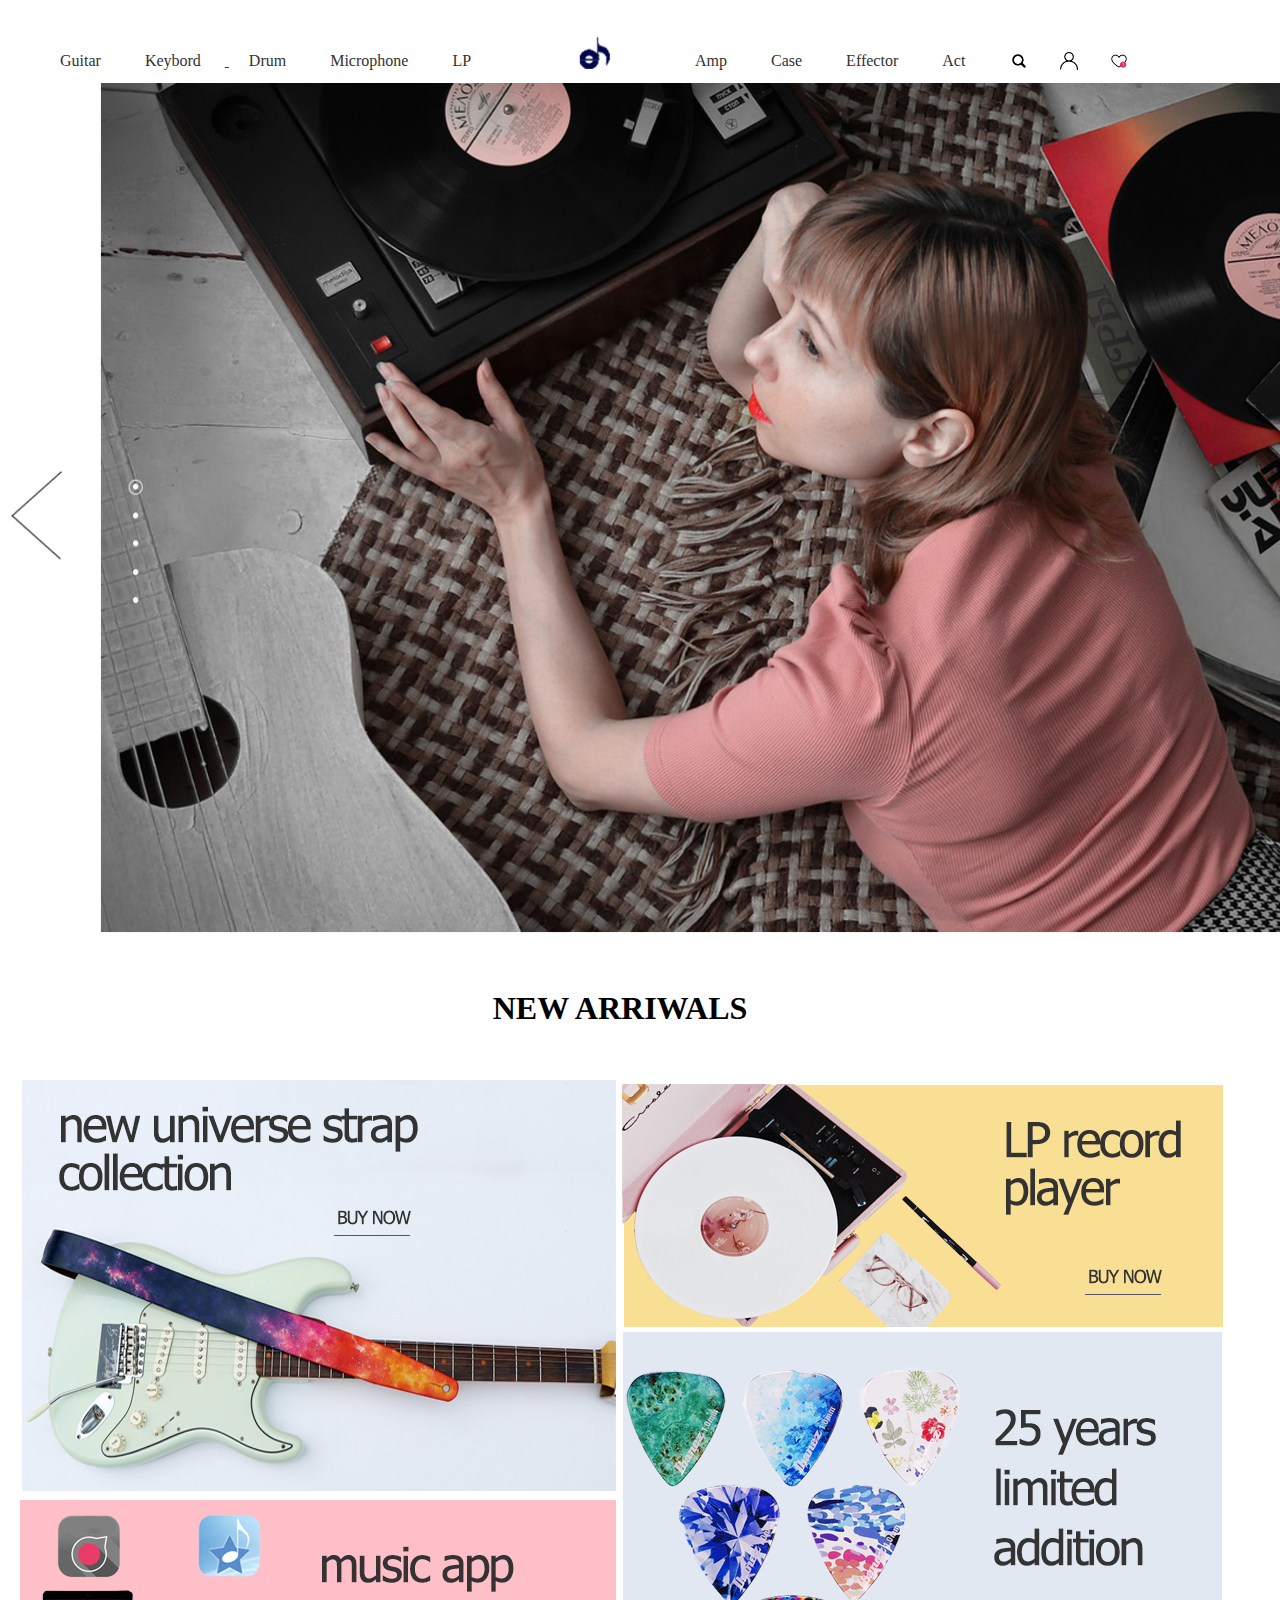
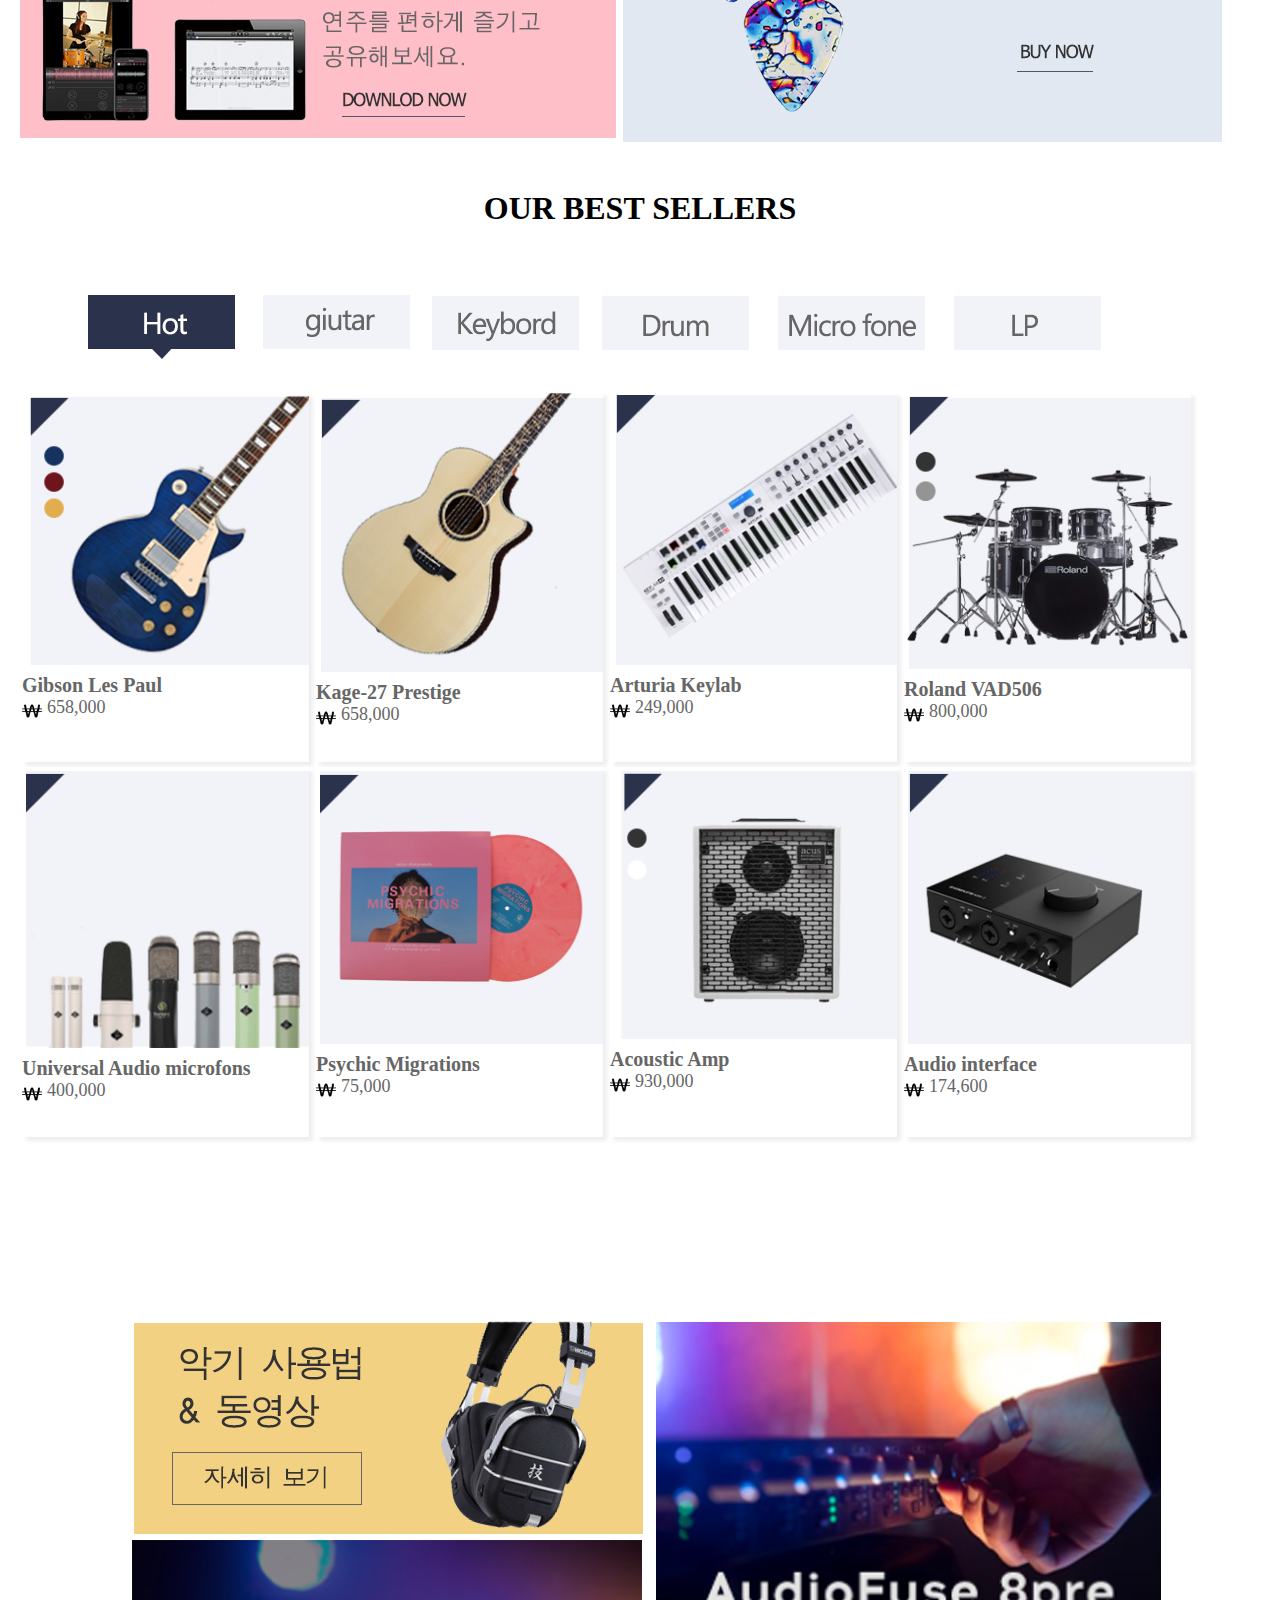
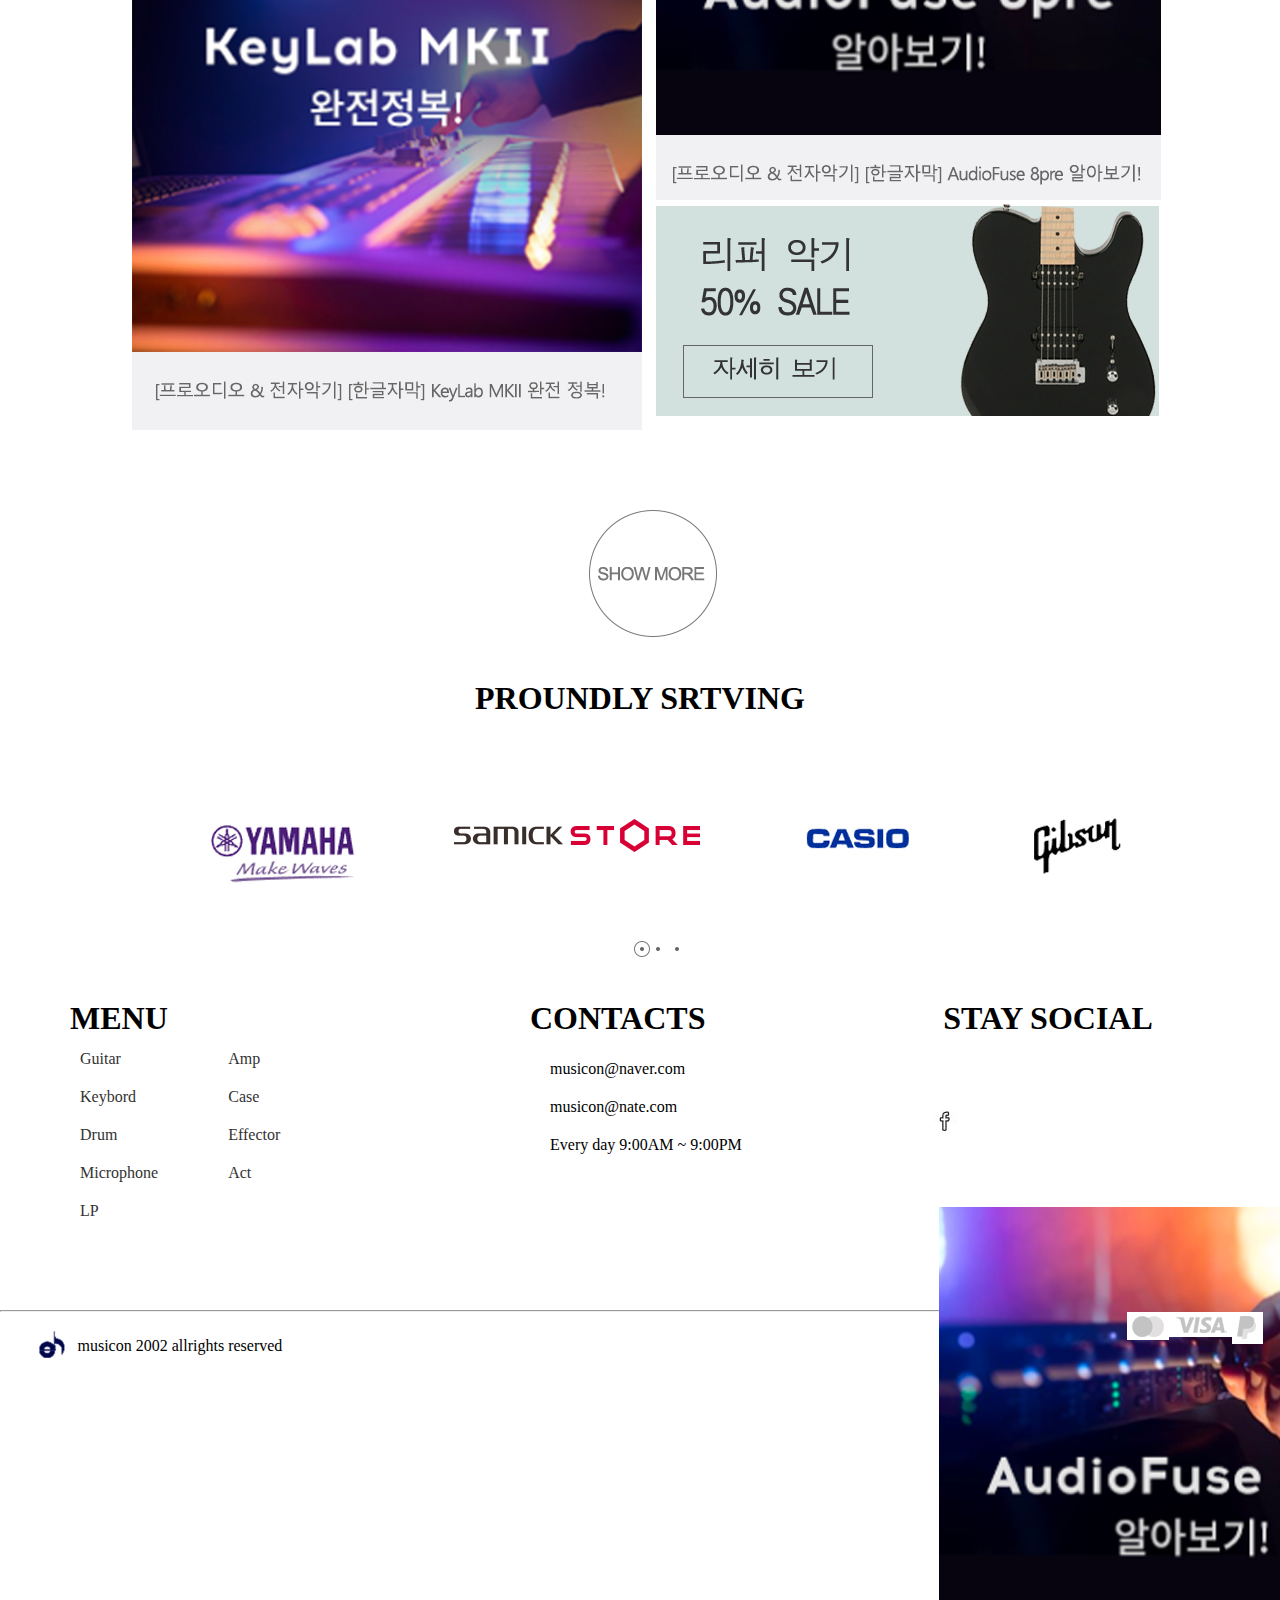
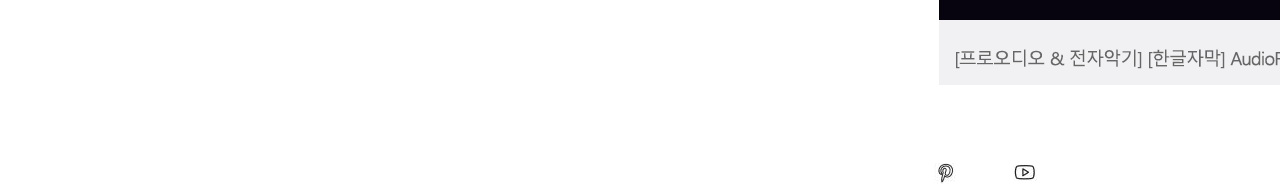
==== index.html @ d122b749 "project1_2220421_3" ====
<!DOCTYPE html>
<html lang="en">
<head>
    <meta charset="UTF-8">
    <meta http-equiv="X-UA-Compatible" content="IE=edge">
    
    <title>music on</title>

   <link rel="stylesheet" href="css/style.css">
</head>
<body>
 
    <header>
        <nav>
            <ul id="nav1">
                <li><a href="sub.html">Guitar</a>
                    <ul>
                        <li><a href="">Electronic</a></li>
                        <li><a href="">Acoustic</a></li>
                        <li><a href="">Base</a></li>


                    </ul>
                </li>
                <li><a href="sub.html">Keybord</a>
                <ul>
                    <li><a href="">Master</a></li>
                    <li><a href="">Stage</a></li>
                    <li><a href="">Synthesizer/a></li>


                </ul>
                </li>

                <li><a href="sub.html">Drum</a>
                    <ul>
                        <li><a href="">Pad</a></li>
                        <li><a href="">Stick</a></li>
                        <li><a href="">Electronic</a></li>


                    </ul>
                </li>


                <li><a href="sub.html">Microphone</a>
                    <ul>
                        <li><a href="">USB</a></li>
                        <li><a href="">UFO</a></li>
                        <li><a href="">Stand</a></li>


                    </ul>
                </li>
                <li><a href="sub.html">LP</a>
                    <ul>
                        <li><a href="">Electronic</a></li>
                        <li><a href="">Acoustic</a></li>
                        <li><a href="">Base</a></li>


                    </ul>
                
                
                </li>
            </ul>

        

        </nav>

        <div id="logo">
            <img src="img/logo2.png" alt="logo">

        </div>
        <ul id="nav2">
            <li><a href="">Amp</a>
                <ul>
                    <li><a href="sub.html">Electronic</a></li>
                    <li><a href="sub.html">Acoustic</a></li>
                    <li><a href="sub.html">Base</a></li>


                </ul>
            </li>


            <li><a href="">Case</a>
                <ul>
                    <li><a href="sub.html">Electronic</a></li>
                    <li><a href="sub.html">Acoustic</a></li>
                    <li><a href="sub.html">Base</a></li>


                </ul>
            </li>


            <li><a href="sub.html">Effector</a>
                <ul>
                    <li><a href="sub.html">Electronic</a></li>
                    <li><a href="sub.html">Acoustic</a></li>
                    <li><a href="sub.html">Base</a></li>


                </ul>
            </li>


            <li><a href="sub.html">Act</a>
                <ul>
                    <li><a href="sub.html">Electronic</a></li>
                    <li><a href="sub.html">Acoustic</a></li>
                    <li><a href="sub.html">Base</a></li>


                </ul>
            </li>
        </ul>

        <div id="my">
            <div class="icon">
                <a href="sub.html"><img src="img/dd.jpg" alt="돋보기"></a>

            </div>
            <div class="icon">
                <a href="sub.html"><img src="img/g.jpg" alt="사람"></a>
                
            </div>

            <div class="icon">
                <a href="sub.html"><img src="img/heart.jpg" alt="하트"></a>
                
            </div>

           
            
        </div>



    </header>
 
    <div id="section">
        <a href="aa"><img src="img/main.png" alt="main"></a>


    </div>
    

    <div id="main">

        <div id="new">
         <h1>NEW ARRIWALS </h1>

         <div class="strap m1">
            <a href=""> <img src="img/strap.png" alt="strap"></a>

             <div class="line1"></div>
             <div class="line2"></div>
             <div class="line3"></div>
             <div class="line4"></div>


         </div>


         <div class="app">


            <a href="sub.html"> <img src="img/l.png" alt="lecord"></a>
            

             


         </div>


         <div id="strap">
            <a href="sub.html"> <img src="img/p.png" alt="pick"></a>

            <div id="line1"></div>
            <div id="line2"></div>
            <div id="line3"></div>
            <div id="line4"></div>


            

         </div>


         
         <div id="app">
            <a href="sub.html"> <img src="img/app.png" alt="app"></a>


         </div>

            
            

            

        </div>
         
         



         


        </div>
        <div id="best">
            <h1>OUR BEST SELLERS</h1>
            <div id="sellers">
                <a href="sub.html"><img src="img/bar.png" alt="bar"></a>
               
            </div>

            <div class="hot">

                <a href="sub.html"><img src="img/1.png" alt="1"></a>
                <a href="sub.html"><h4>Gibson Les Paul</h4></a>
                <a href="sub.html"><img src="img/w.png" class="one" alt="2"><span>658,000</span></a>
            </div>


            <div class="hot">

                <a href="sub.html"><img src="img/2.png"  alt="2"></a>
                <a href="sub.html"><h4>Kage-27 Prestige</h4></a>
                <a href="sub.html"><img src="img/w.png" class="one"  alt="one"><span>658,000</span></a>
            </div>


            <div class="hot">

                <a href="sub.html"><img src="img/3.png"  alt="3"></a>
                    <a href="sub.html"><h4>Arturia Keylab</h4></a>
                    <a href="sub.html"><img src="img/w.png" class="one"  alt="one"><span>249,000</span></a>
            </div>


            <div class="hot">

                <a href="sub.html"><img src="img/4.png" alt="4"></a>
                <a href="sub.html"><h4>Roland VAD506</h4></a>
                <a href="sub.html"><img src="img/w.png" class="one"  alt="one"><span>800,000</span></a>
            </div>


            <div class="hot">

                <a href="sub.html"><img src="img/5.png" alt="5"></a>
                <a href="sub.html"><h4>Universal Audio microfons</h4></a>
                <a href="sub.html"><img src="img/w.png" class="one"  alt="one"><span>400,000</span></a>
            </div>


            <div class="hot">

                <a href=""><img src="img/6.png" alt="6"></a>
                <a href=""><h4>Psychic Migrations</h4></a>
                <a href=""><img src="img/w.png" class="one"  alt="one"><span>75,000</span></a>
            </div>


            <div class="hot">

                <a href=""><img src="img/7.png" alt="7"></a>
                <a href=""><h4>Acoustic Amp</h4></a>
                <a href=""><img src="img/w.png" class="one" alt="one"><span>930,000</span></a>
            </div>


            <div class="hot">

                <a href=""><img src="img/8.png" alt="8"></a>
                <a href=""><h4>Audio interface</h4></a>
                <a href=""><img src="img/w.png" class="one" alt="one"><span>174,600</span></a>
            </div>



        </div>

        <div id="fin">
            <div id="listen">
                <a href=""><img src="img/in.png" alt="오인페"></a>
                <div class="line1"></div>
                <div class="line2"></div>
                <div class="line3"></div>
                <div class="line4"></div>


            </div>

            <div id="more">
                <a href=""><img src="img/use.png" alt="use"></a>

            </div>

            <div id="listen2">
                <a href=""><img src="img/mkii.png" alt="mkill"></a>
                <div class="line1"></div>
                <div class="line2"></div>
                <div class="line3"></div>
                <div class="line4"></div>

            </div>

            <div id="more2">
                <a href=""><img src="img/re.png" alt="리퍼"></a>

            </div>




        </div>
        <div id="srtving">
            <div id="show">
               <img src="img/show.png" alt="show">

            </div>

            <h1>
                PROUNDLY SRTVING
            </h1>
            
            
            <div class="company yama">
               <a href=""><img src="img/ya.jpg" alt="yama"></a> 
            </div>

            <div class="company samick">
                <a href=""><img src="img/sa.jpg" alt="sam"></a> 
             </div>

             <div class="company casio">
                <a href=""><img src="img/ka.jpg" alt="ka"></a> 
             </div>
             <div class="company gib">
                <a href=""><img src="img/gib.jpg" alt="gib"></a> 
             </div>
             <div class="jum">

                <img src="img/gom.jpg" alt="dot">
             </div>
        </div>
  


    <footer>
        <div id="menu">
         
        
            <div id="mmenu">
                <h1>MENU</h1>
            <ul id="aa">
                <li><a href="">Guitar</a></li>
                <li><a href="">Keybord</a></li>
                <li><a href="">Drum</a></li>
                <li><a href="">Microphone</a></li>
                <li><a href="">LP</a></li>
            </ul>

            <ul id="bb">
                
                <li><a href="">Amp</a></li>
                <li><a href="">Case</a></li>
                <li><a href="">Effector</a></li>
                <li><a href="">Act</a></li>
        
            </ul>
            </div>
           

            <div id="contacts">
                <h1>CONTACTS</h1>
                
                    <ul>
                        <li>musicon@naver.com</li>
                        <li>musicon@nate.com</li>
                        <li>Every day 9:00AM ~ 9:00PM</li>
                    </ul>
               
            </div>
    
            <div id="stay">
                <h1>STAY SOCIAL</h1>
                <a href="aa"><img src="img/f.jpg" alt="face"></a>
                <a href="aa"><img src="img/in.png" alt="in"></a>
                <a href="aa"><img src="img/p.jpg" alt="pin"></a>
                <a href="aa"><img src="img/u.jpg" alt="you"></a>
    
            </div>
    
            

        </div>

      

        <hr>
        <div id="ffin">
            <img src="img/logo2.png" class="ll" alt="logo2"> 
            <span>musicon 2002 allrights reserved</span>
             
            <div class="imgbox">
                <img src="img/paypal.jpg" alt="pa">
            </div>


            <div class="imgbox">
                <img src="img/visa.jpg" alt="vi">
            </div>

           
            <div class="imgbox">
                <img src="img/master.png" alt="master">
            </div>
        </div>

    
    </footer>

</body>
</html>
---- css/style.css ----
@charset "UTF-8";
*{margin:0; padding:0;}


header ul li{list-style: none;padding:20px; display: inline-block;}
header  ul li a{text-decoration: none; color:#333; display: inline-block;}
 #nav2{margin:0 0 0 50px;}
 header ul{display: inline;}
 header ul li ul{position: absolute; display: none;}
 header ul li:hover ul{display: block; background-color: #fff;}
 header ul li ul li{display: block;}
 header ul li ul li a:hover{text-decoration: underline;}

 header{width: 1200px; height: 75px; margin:0 auto;}
 nav #nav1{width: 500px; height: 40px; float: left;   margin:32px 0 0 0;}

 header{font-family:Ink Free;;}
 







 #nav2{width: 320px; height: 40px;  float: left;margin:32px 0 0 40px; font-family: Ink Free;}
 #logo{width: 75px; height: 50px;  float: left;margin:20px 0 0 20px;}
 #logo img{width: 60px; height: 60px;}
 #my{width: 220px; height: 40px; float: right;margin:29px 10px 0 0;}

 .icon{width:30px; height: 30px;  float: left; margin:23px 20px 200px 0; }
 .icon img{width: 18px; height: 18px;}




 #section{width: 1713px; height: 865px; margin:0 auto;}
 #section img{width: 1713px; height: 865px;}



 #main{width: 1280px; height:840px; margin:0 auto;}
 #main h1{text-align: center;}
 #main .strap{width: 600px; height: 415px;  float: left;margin: 0 0 0 20px;}

 .m1 .line1{width: 590px; height: 3px; background-color: #fff; position: relative; bottom:20px; left:4px; opacity:0; visibility: visible;}
 .m1 .line2{width: 3px; height: 405px; background-color: #fff; position: relative; bottom:420px; left:10px; opacity:0; visibility: visible;}
 
 .m1 .line3{width: 590px; height: 3px; background-color: #fff; position: relative; bottom:815px; left:4px; opacity:0; visibility: visible;}
 .m1 .line4{width: 3px; height: 405px; background-color: #fff; position: relative; bottom:827px; left:580px; opacity:0; visibility: visible;}

 .m1:hover .line1{opacity: 1; visibility: visible; transition:  all 0.3s ease-in-out;}
 .m1:hover .line2{opacity: 1; visibility: visible; transition:  all 0.3s ease-in-out;}
 .m1:hover .line3{opacity: 1; visibility: visible; transition:  all 0.3s ease-in-out;}
 .m1:hover .line4{opacity: 1; visibility: visible; transition:  all 0.3s ease-in-out;}

 .m1:hover{opacity: 0.8; transition: all 0.3s ease-in-out;}


 #main .app{width:610px; height:250px;  float: right; margin:0 10px 0 0;}
 #app{width:605px; height:250px;  float: left;margin: 0 0 0 11px;}
 #app a:hover img{ transform: scale(1.1);}
 #app a{display: block; width: 100%; height: 100%; overflow: hidden;}
 #app img{transition:0.3s}

 .app a:hover img{ transform: scale(1.1);}
 .app a{display: block; width: 100%; height: 100%; overflow: hidden;}
 .app img{transition:0.3s}





 #strap{width: 600px; height: 415px;  float: right; margin:0 20px 0 0; z-index: 1;}
 #strap:hover{opacity:0.8; transition: all 0.3s ease-in-out;
 
 }
 
 #line1{width: 590px; height: 3px; background: #fff; z-index: 3; left:8px; bottom:30px; position: relative; opacity:0; visibility: visible;}
 #line2{width: 3px; height: 405px; background:#fff; position: relative; left:20px; bottom:420px; opacity:0; visibility: visible;}
 #line3{width: 590px; height: 3px; background: #fff; z-index: 3; position: relative;bottom:810px; opacity:0; visibility: visible;}
 #line4{width: 3px; height: 405px; background:#fff; position: relative; left:570px; bottom:830px; opacity:0; visibility: visible;}
 
 #strap:hover #line1{opacity: 1; visibility: visible;transition: all 0.3s ease-in-out;}
 #strap:hover #line2{opacity: 1; visibility: visible;transition: all 0.3s ease-in-out;}
 #strap:hover #line3{opacity: 1; visibility: visible;transition: all 0.3s ease-in-out;}
 #strap:hover #line4{opacity: 1; visibility: visible;transition: all 0.3s ease-in-out;}
 


 

 #new{width: 1240px; height: 850px; margin:0 auto; float: left;}
 #new h1{margin:50px 0 50px 0;}
 #best{width: 1250px; height: 1130px; margin:0 auto;}
 #best h1{text-align: center;}
 .hot{width: 287px; height: 370px;  float: left; margin:0 0px 5px 7px; background-color: #fff;
 box-shadow: 4px 4px 4px #eee; box-sizing: border-box;}
 .hot img{width: 287px; margin:0 0 20px 0;}
 #sellers{width: 1060px; height: 45px;  margin: 60px;}
 .hot .one{width:20px; height: 20px; float: left; margin:4px 0 0 0;} 
 .hot a{text-decoration: none; color:#666;}
 .hot h4{ margin:-15px 0 0 0; font-size: 20px;font-family:Segoe Print ;}
 .hot span{font-size: 18px; margin:0 0 0 5px; font-family:MD개성체 ;}
 .hot:hover{opacity: 0.5; transition: all 0.3s ease-in-out;}



 #fin{width: 1150px; height: 750px; margin:0 auto;}
 #more{width: 513px; height: 214px;  float: left; margin:10px 0 0 65px;}

 #listen{width: 515px; height: 482px; float: right; margin:10px 50px 0 0;}

 #listen .line1{width: 3px; height: 405px; background-color: #eee; position: relative; bottom:482px; left:20px; opacity:0; visibility: visible;}     
 #listen .line2{width: 3px; height: 405px; background-color: #eee; position: relative; bottom:887px; left:490px; opacity:0; visibility: visible;}     
  #listen .line3{width: 500px; height: 3px; background-color: #eee; position: relative; bottom:900px; left:8px; opacity:0; visibility: visible;}
  #listen .line4{width: 500px; height: 3px; background-color:#eee; position:relative; bottom:1280px; left:8px; opacity:0; visibility: visible;}

 #listen:hover{opacity:0.8; transition: all 0.3s ease-in-out; }
  #listen:hover .line1{opacity: 1; visibility: visible;transition: all 0.3s ease-in-out;}
  #listen:hover .line2{opacity: 1; visibility: visible;transition: all 0.3s ease-in-out;}
  #listen:hover .line3{opacity: 1; visibility: visible;transition: all 0.3s ease-in-out;}
  #listen:hover .line4{opacity: 1; visibility: visible;transition: all 0.3s ease-in-out;}


 #more2{width: 513px; height: 214px; float:  right;margin:0px 50px 0 0;}


 #listen2{width: 515px; height: 500px; ;float: left; margin:0 0 0 65px;}
 #listen2 .line1{width: 500px; height: 3px; background-color: #eee; position: relative; bottom:100px; left:5px; opacity:0; visibility: visible;}
 #listen2 .line2{width: 500px; height: 3px; background-color: #eee; position: relative; bottom:487px; left:5px; opacity:0; visibility: visible;}
 #listen2 .line3{width: 3px; height: 405px; background-color: #eee; position: relative; bottom:500px; left:20px; opacity:0; visibility: visible;}   
 #listen2 .line4{width: 3px; height: 405px; background-color:#eee; position: relative; bottom:904px; left:490px; opacity:0; visibility: visible;}       


 #listen2:hover{opacity:0.8; transition: all 0.3s ease-in-out; }
  #listen2:hover .line1{opacity: 1; visibility: visible;transition: all 0.3s ease-in-out;}
  #listen2:hover .line2{opacity: 1; visibility: visible;transition: all 0.3s ease-in-out;}
  #listen2:hover .line3{opacity: 1; visibility: visible;transition: all 0.3s ease-in-out;}
  #listen2:hover .line4{opacity: 1; visibility: visible;transition: all 0.3s ease-in-out;}

 #more a{display: block; width: 100%; height: 100%; overflow: hidden;}
 #more img{transition:0.3s}
 #more:hover img{ transform: scale(1.1);}


 #more2 a{display: block; width: 100%; height: 100%; overflow: hidden;}
 #more2 img{transition:0.3s}
 #more2:hover img{ transform: scale(1.1);}




 #srtving {width: 1160px; height: 540px;  margin:0 auto;}
 #show{width:180px; height:150px;  float: left; margin:45px 0 25px 520px;}
 #srtving h1{clear: both; text-align: center;}
 .company{width:200px; height:50px;  float: left; margin:100px 0px 0 4px;}
 .yama{margin:100px 0 0 150px;}
 .samick{margin: 100px 0 0 30px;}
 .casio{margin:85px 0 0 140px;}
 .gib{margin:89px 0 0 20px;}
 .jum{ width:80px; height: 80px; margin:220px 0 0 560px;}
 


 







 footer{width: 1280px;height: 210px; margin:0 auto;}
 #menu{width: 1313px; height: 310px; margin:0 auto;}
 #menu h1{width: 100px; height: 40px;}
 ul li{list-style: none; padding:10px;}
 ul li a{text-decoration: none; color:#333;}
 #aa{float: left; margin: 0 0 30px 0px;}
 #bb{float: left; margin:0 0 30px 50px;}
 #mmenu{width:320px; height:310px;float: left; margin: 0 0 0 70px;}
 #contacts{width: 350px; height: 310px; margin:0px 0 0 140px; float: left;}
#contacts ul {margin:10px;}


 #stay{width: 330px; height: 310px;  float: right; margin:0 100px 0 0;}
 #stay h1{ width: 100%; text-align: center;}

 #stay img{ margin:70px 0px 0 50px;}







     #ffint{font-family: Arial, Helvetica, sans-serif;}

 #ffin{width: 1245px; height: 60px;margin:0 auto;}
 #ffin .ll{width: 50px; height: 50px; margin:5px; float: left;}
 #ffin span{display: inline-block; float:left; margin:25px 0 0 ; }
 .imgbox img{float: right;}
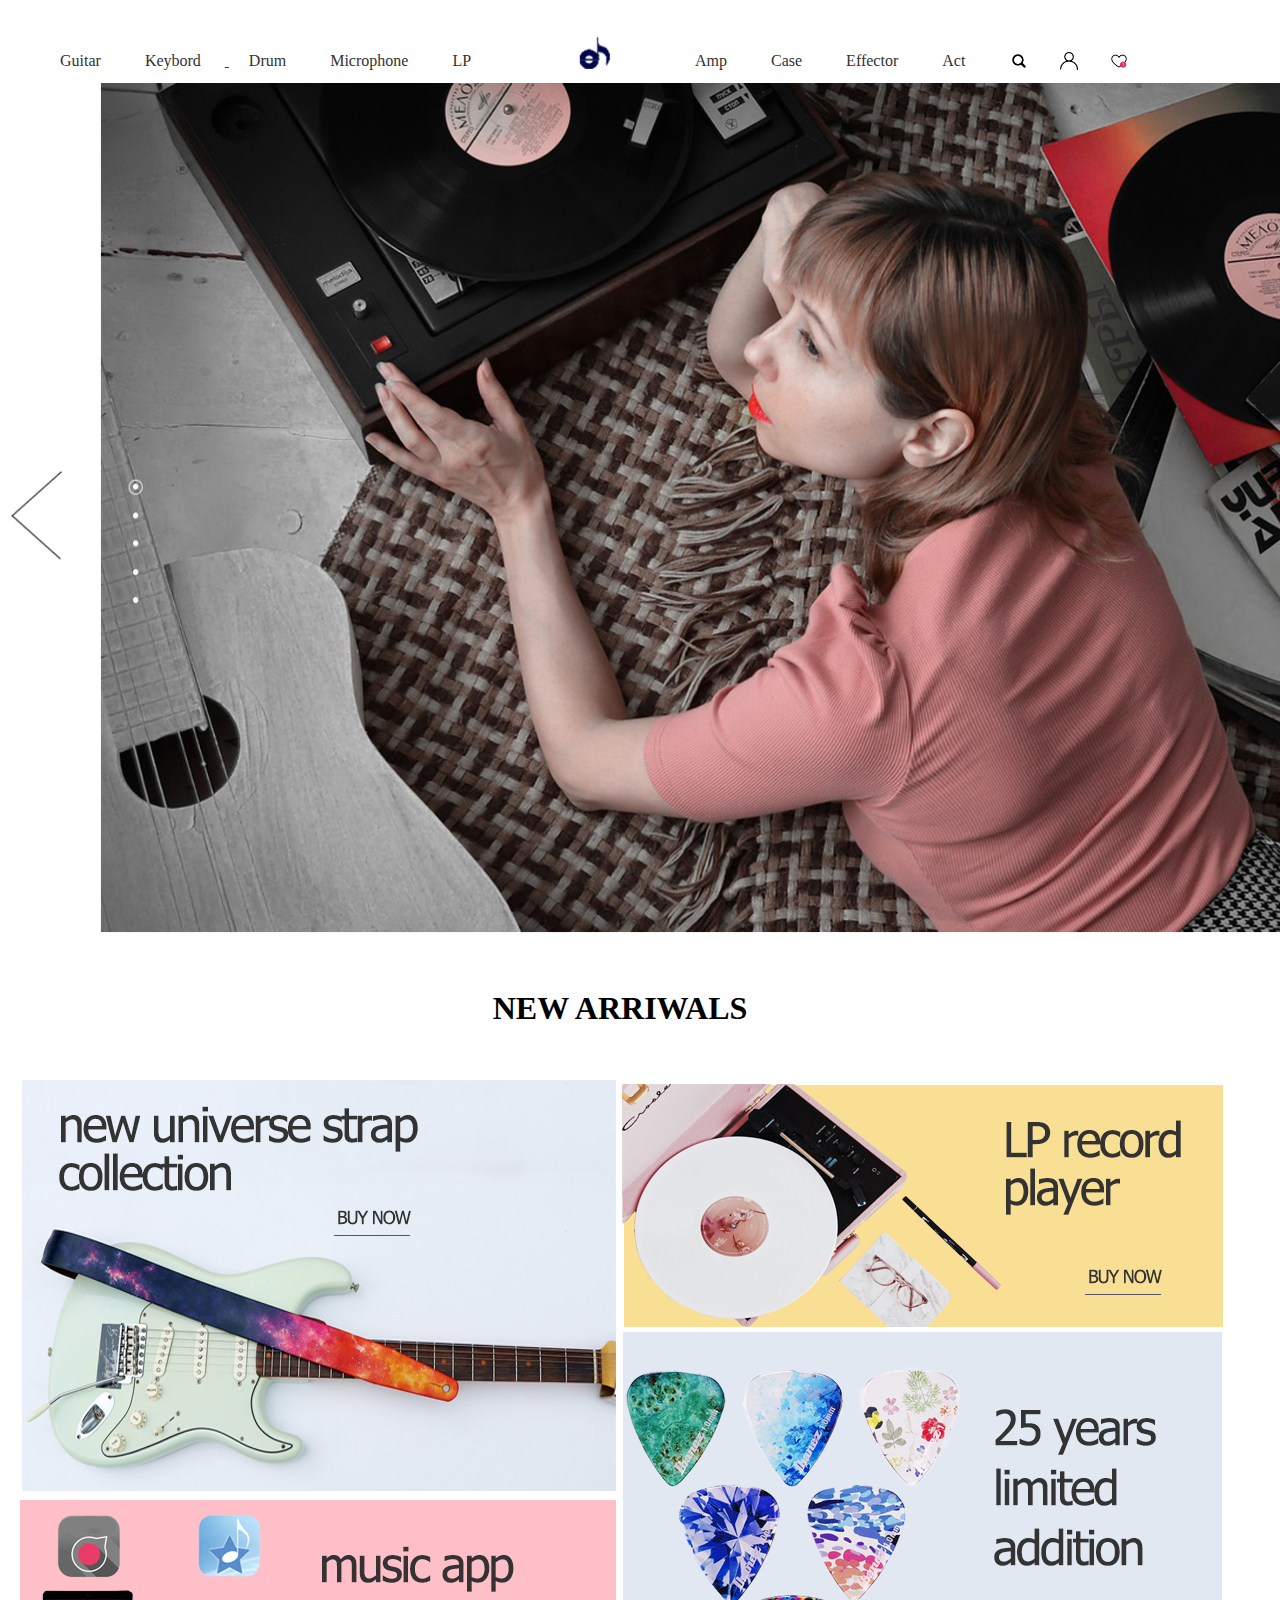
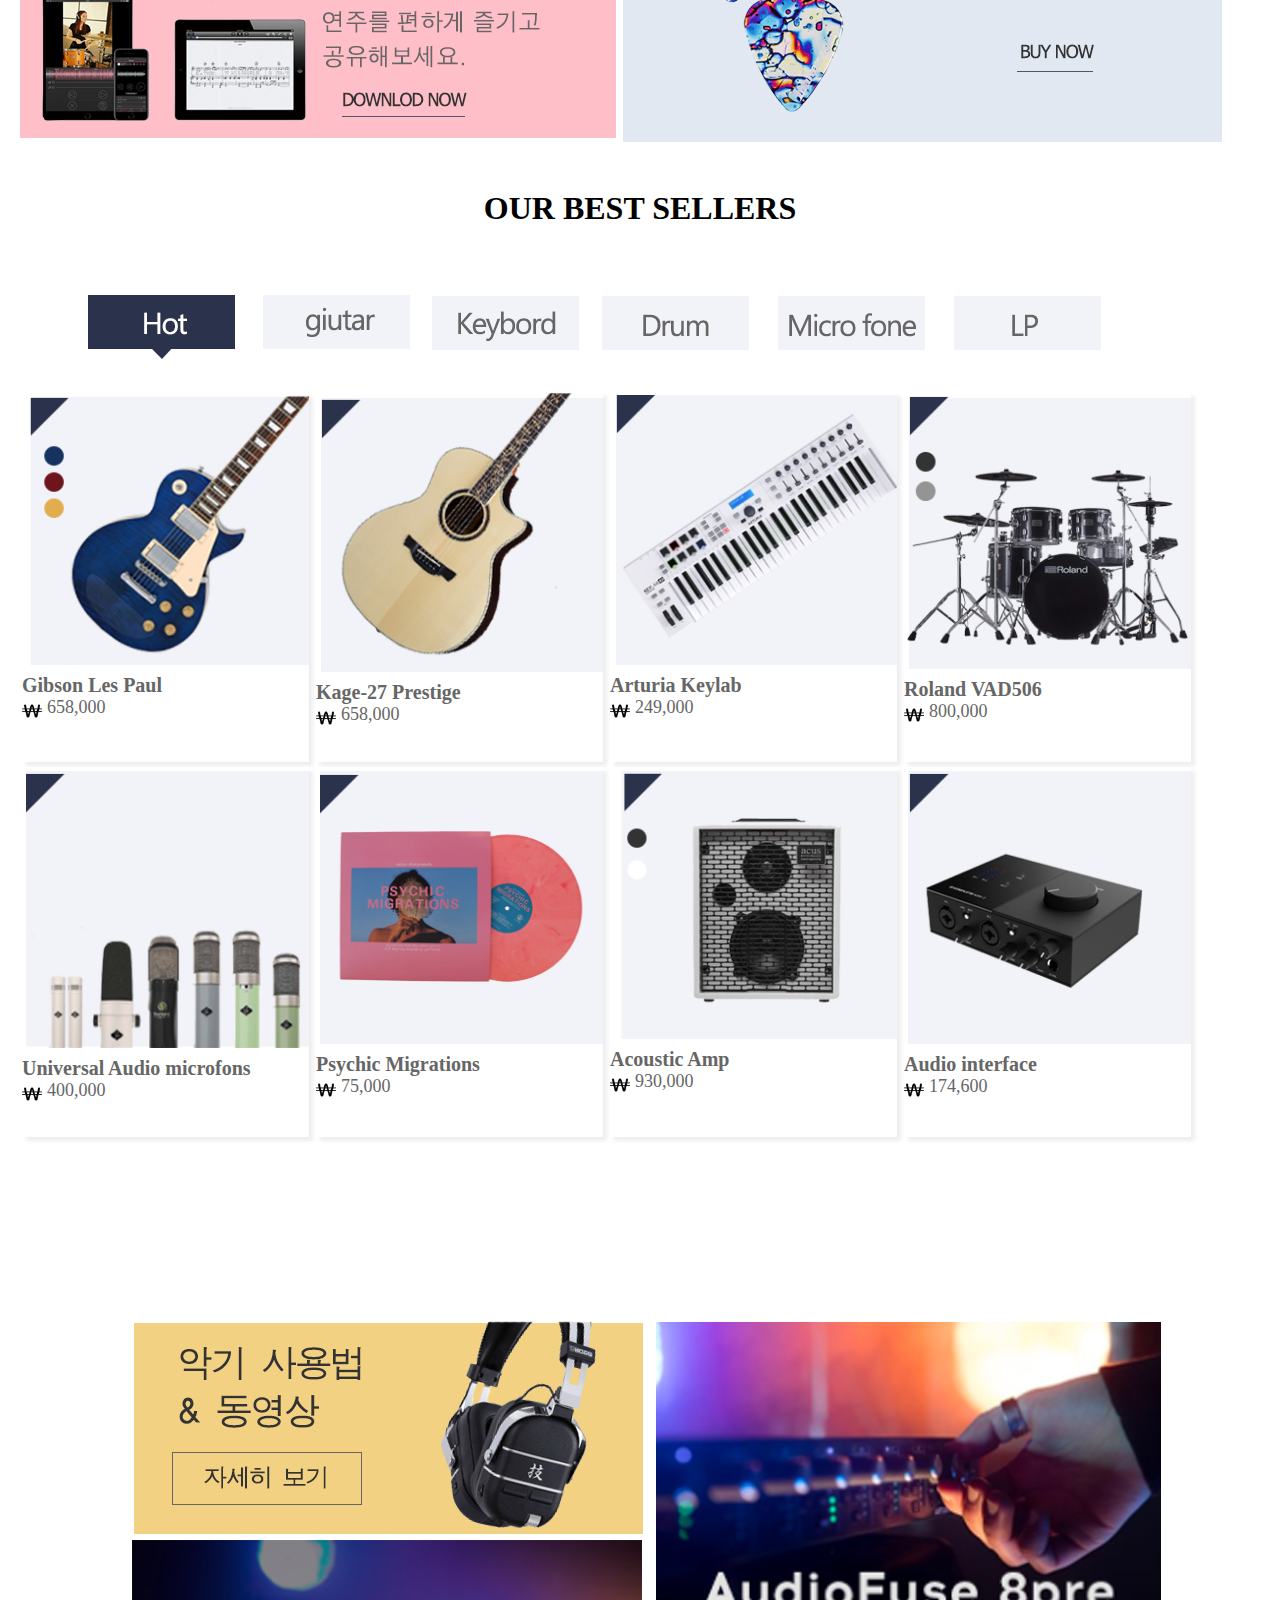
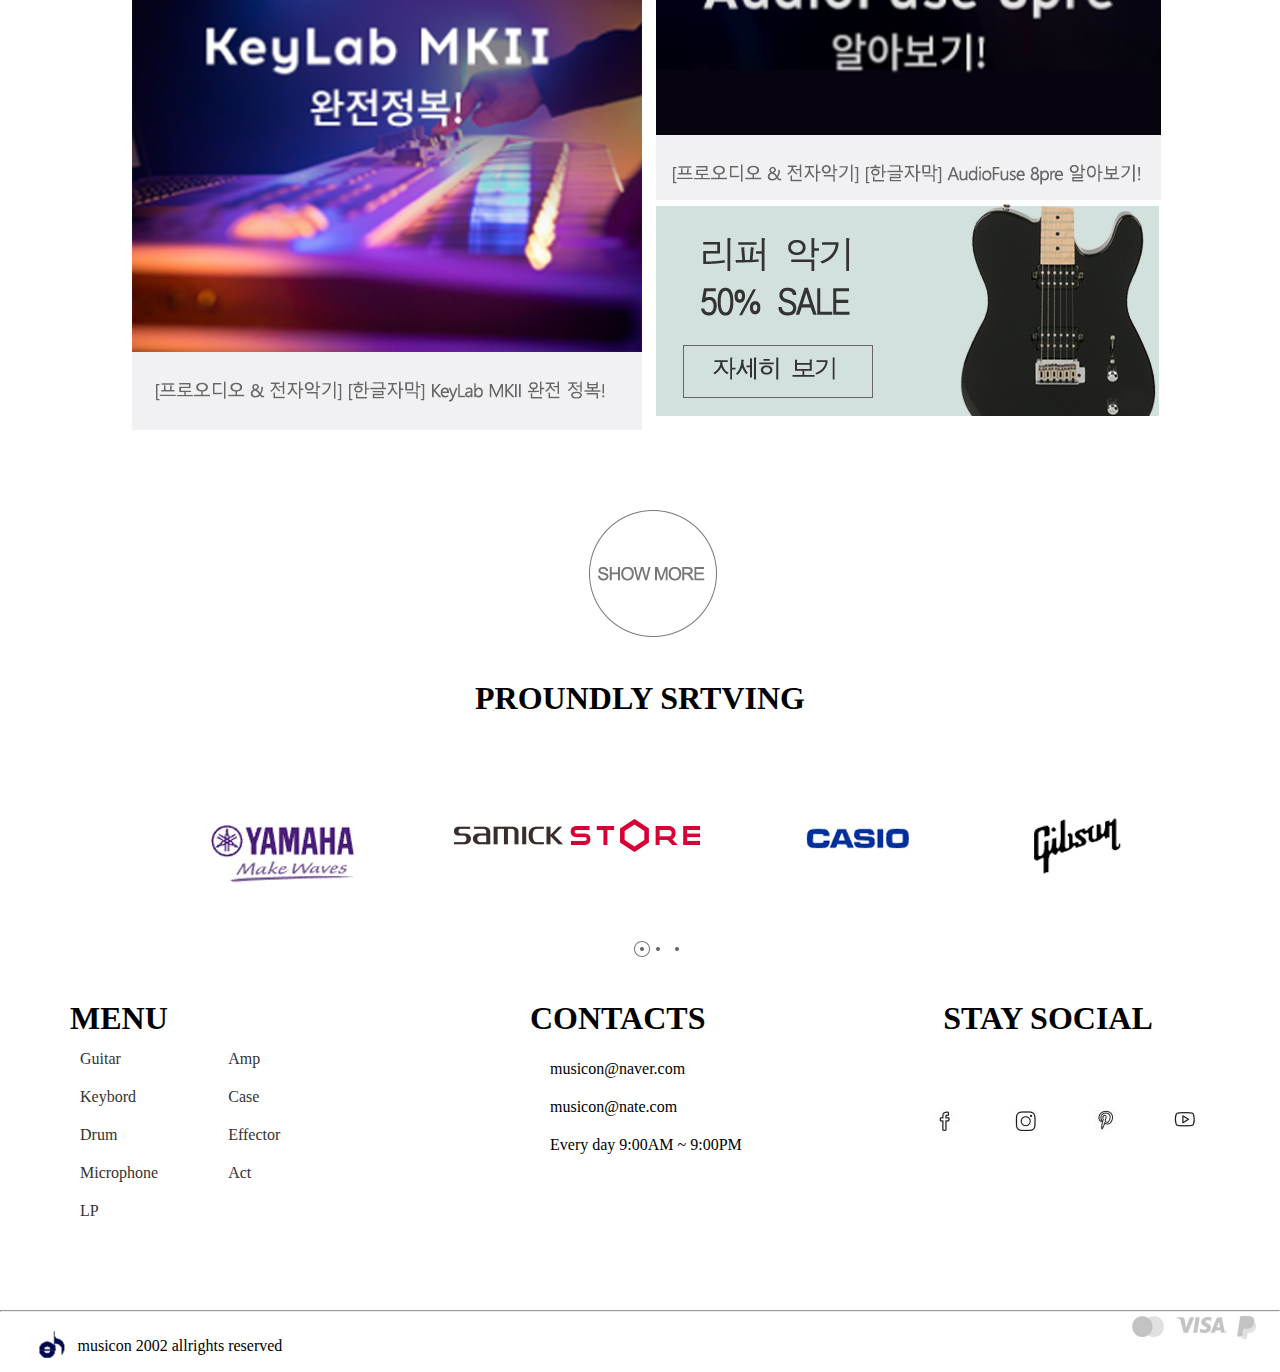
==== commit 01706d78: "project1_220421_3" ====
--- a/index.html
+++ b/index.html
@@ -393,7 +393,7 @@
             <div id="stay">
                 <h1>STAY SOCIAL</h1>
                 <a href="aa"><img src="img/f.jpg" alt="face"></a>
-                <a href="aa"><img src="img/in.png" alt="in"></a>
+                <a href="aa"><img src="img/i.png" alt="in"></a>
                 <a href="aa"><img src="img/p.jpg" alt="pin"></a>
                 <a href="aa"><img src="img/u.jpg" alt="you"></a>
     
--- a/css/style.css
+++ b/css/style.css
@@ -6,7 +6,7 @@
 header  ul li a{text-decoration: none; color:#333; display: inline-block;}
  #nav2{margin:0 0 0 50px;}
  header ul{display: inline;}
- header ul li ul{position: absolute; display: none;}
+ header ul li ul{position: absolute; display: none; z-index: 5;}
  header ul li:hover ul{display: block; background-color: #fff;}
  header ul li ul li{display: block;}
  header ul li ul li a:hover{text-decoration: underline;}
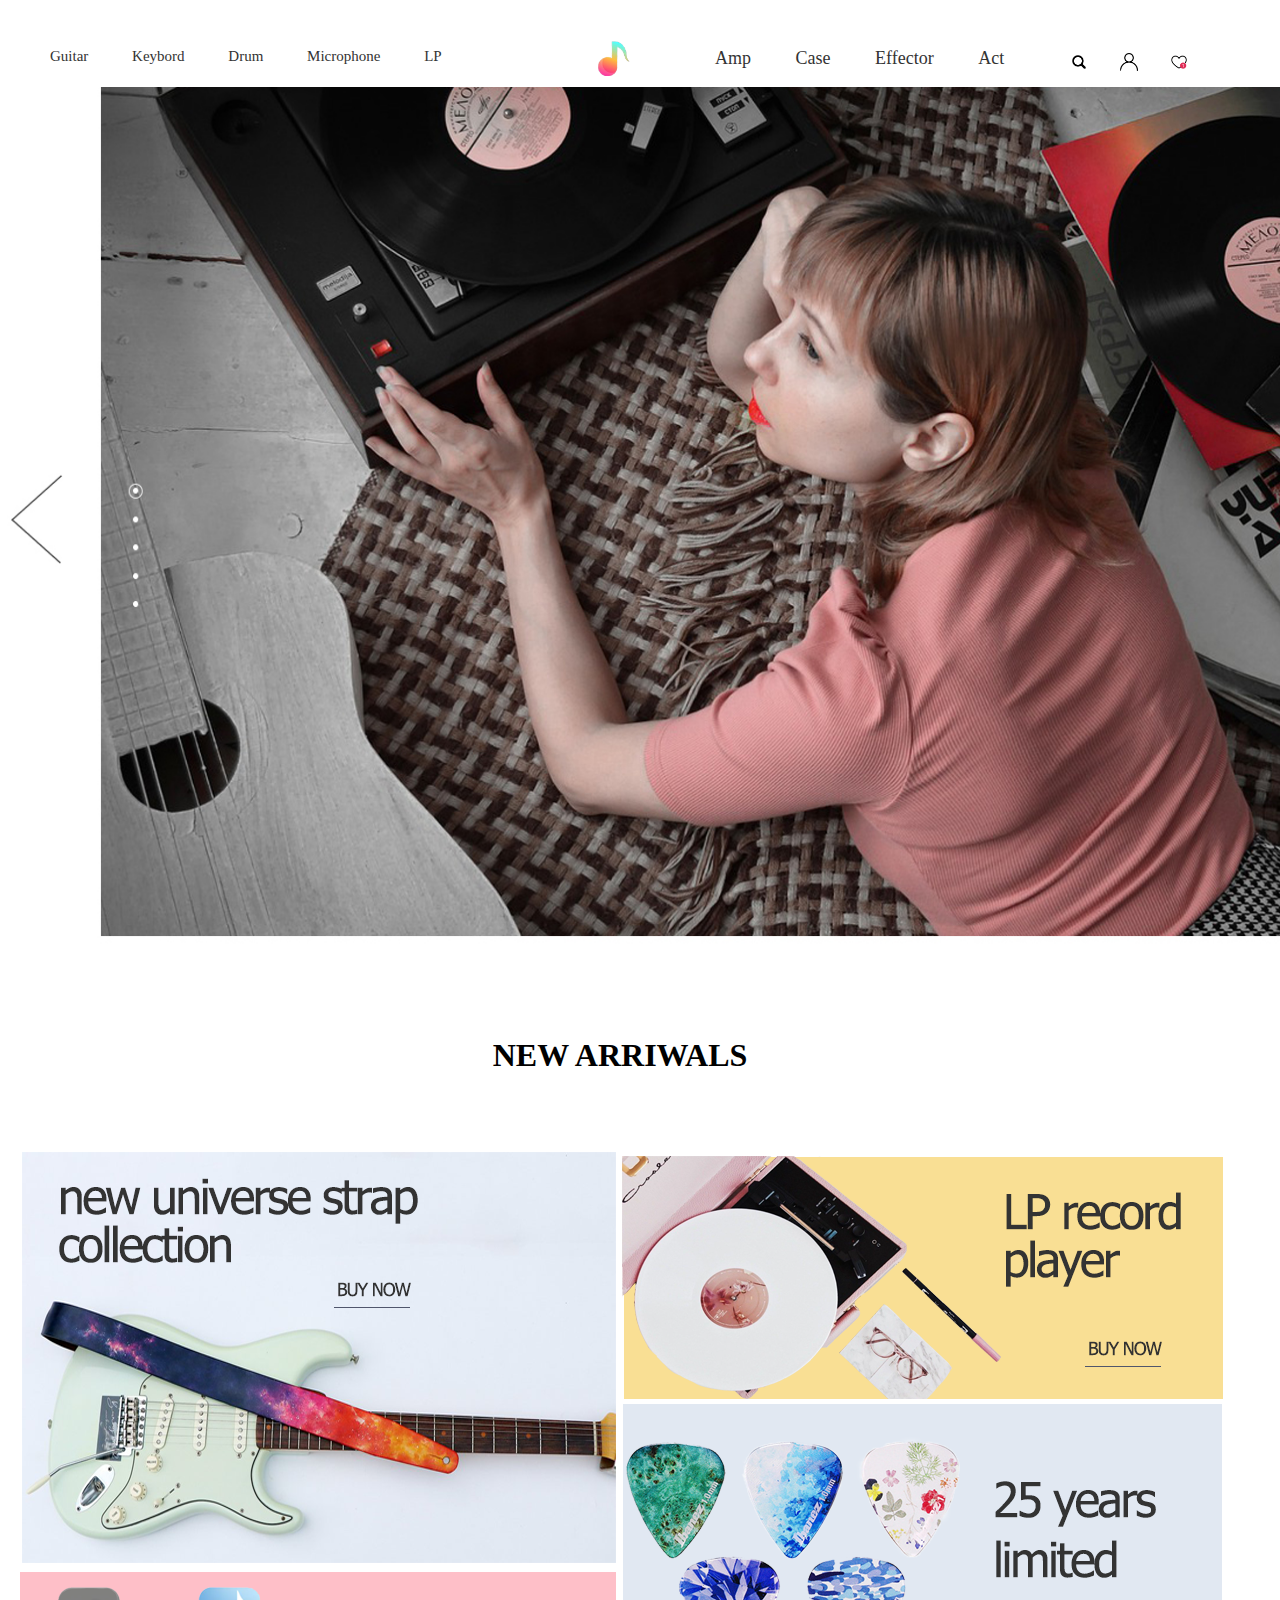
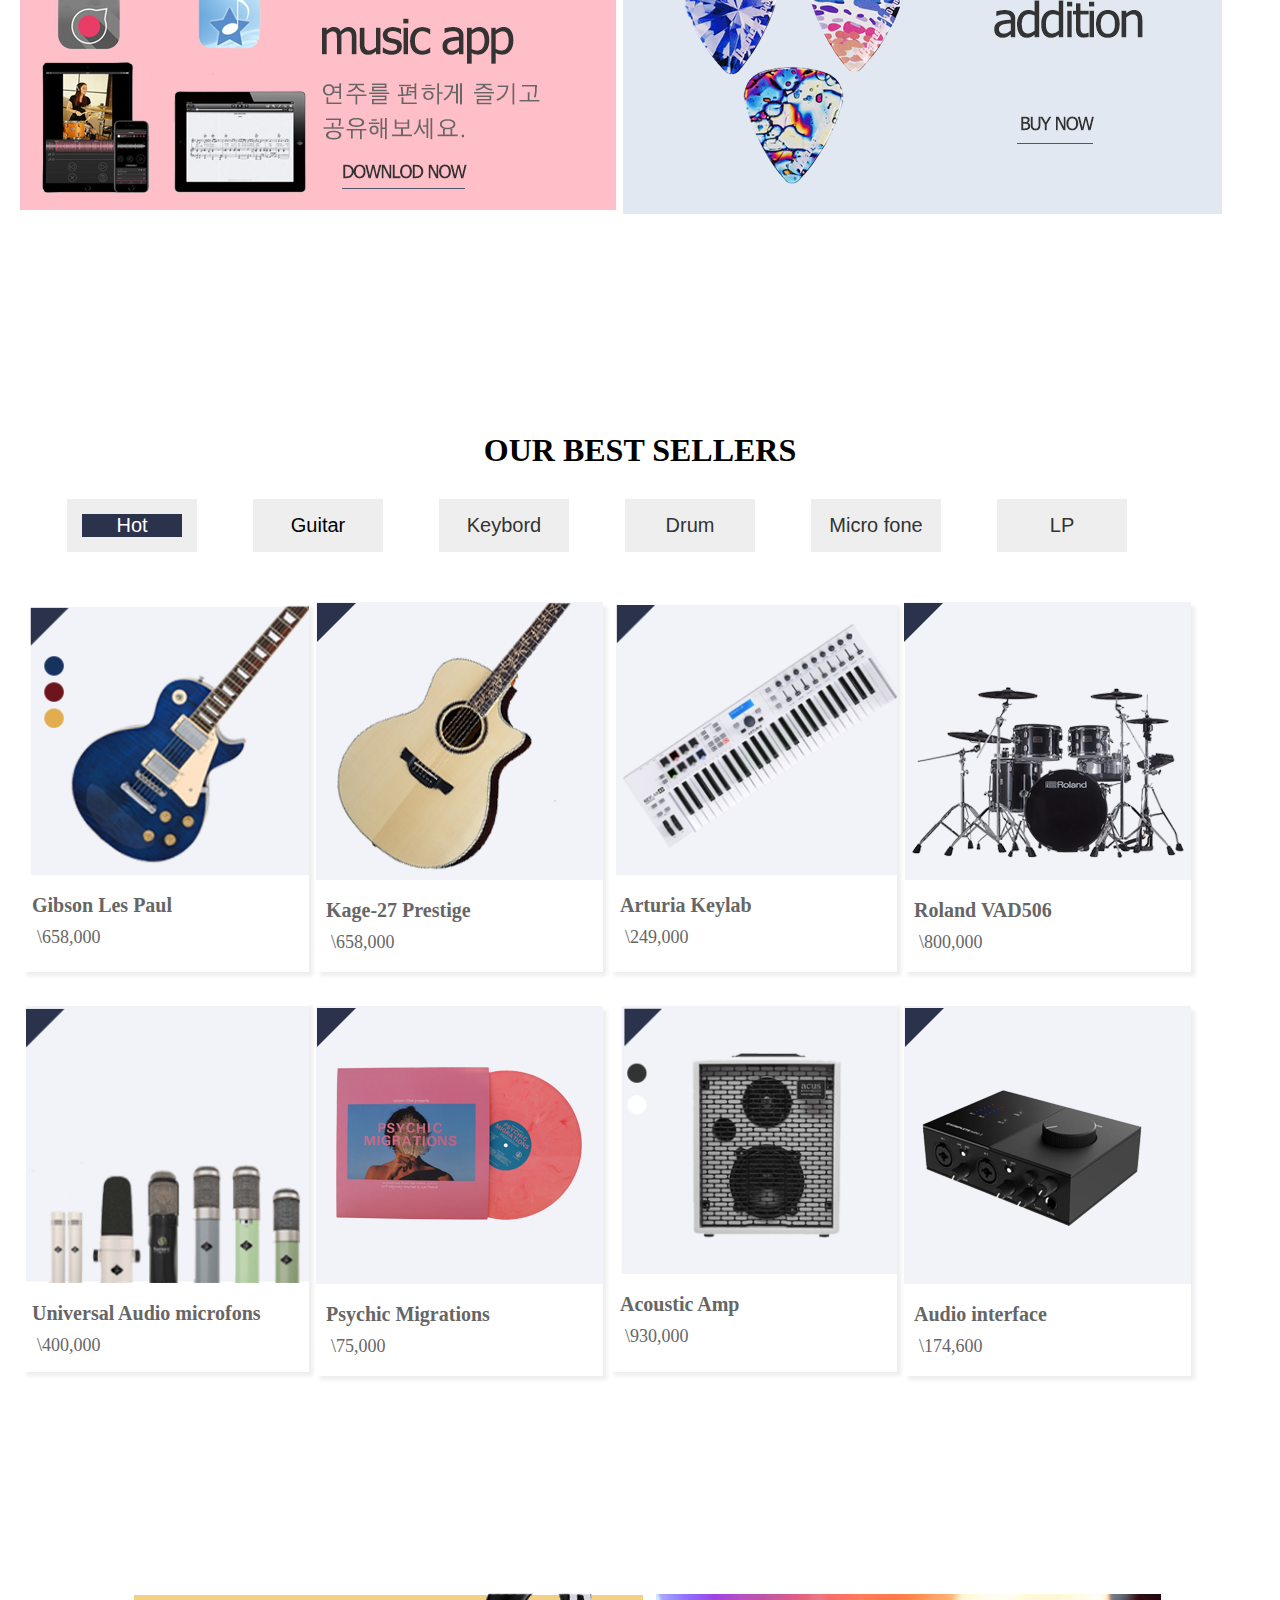
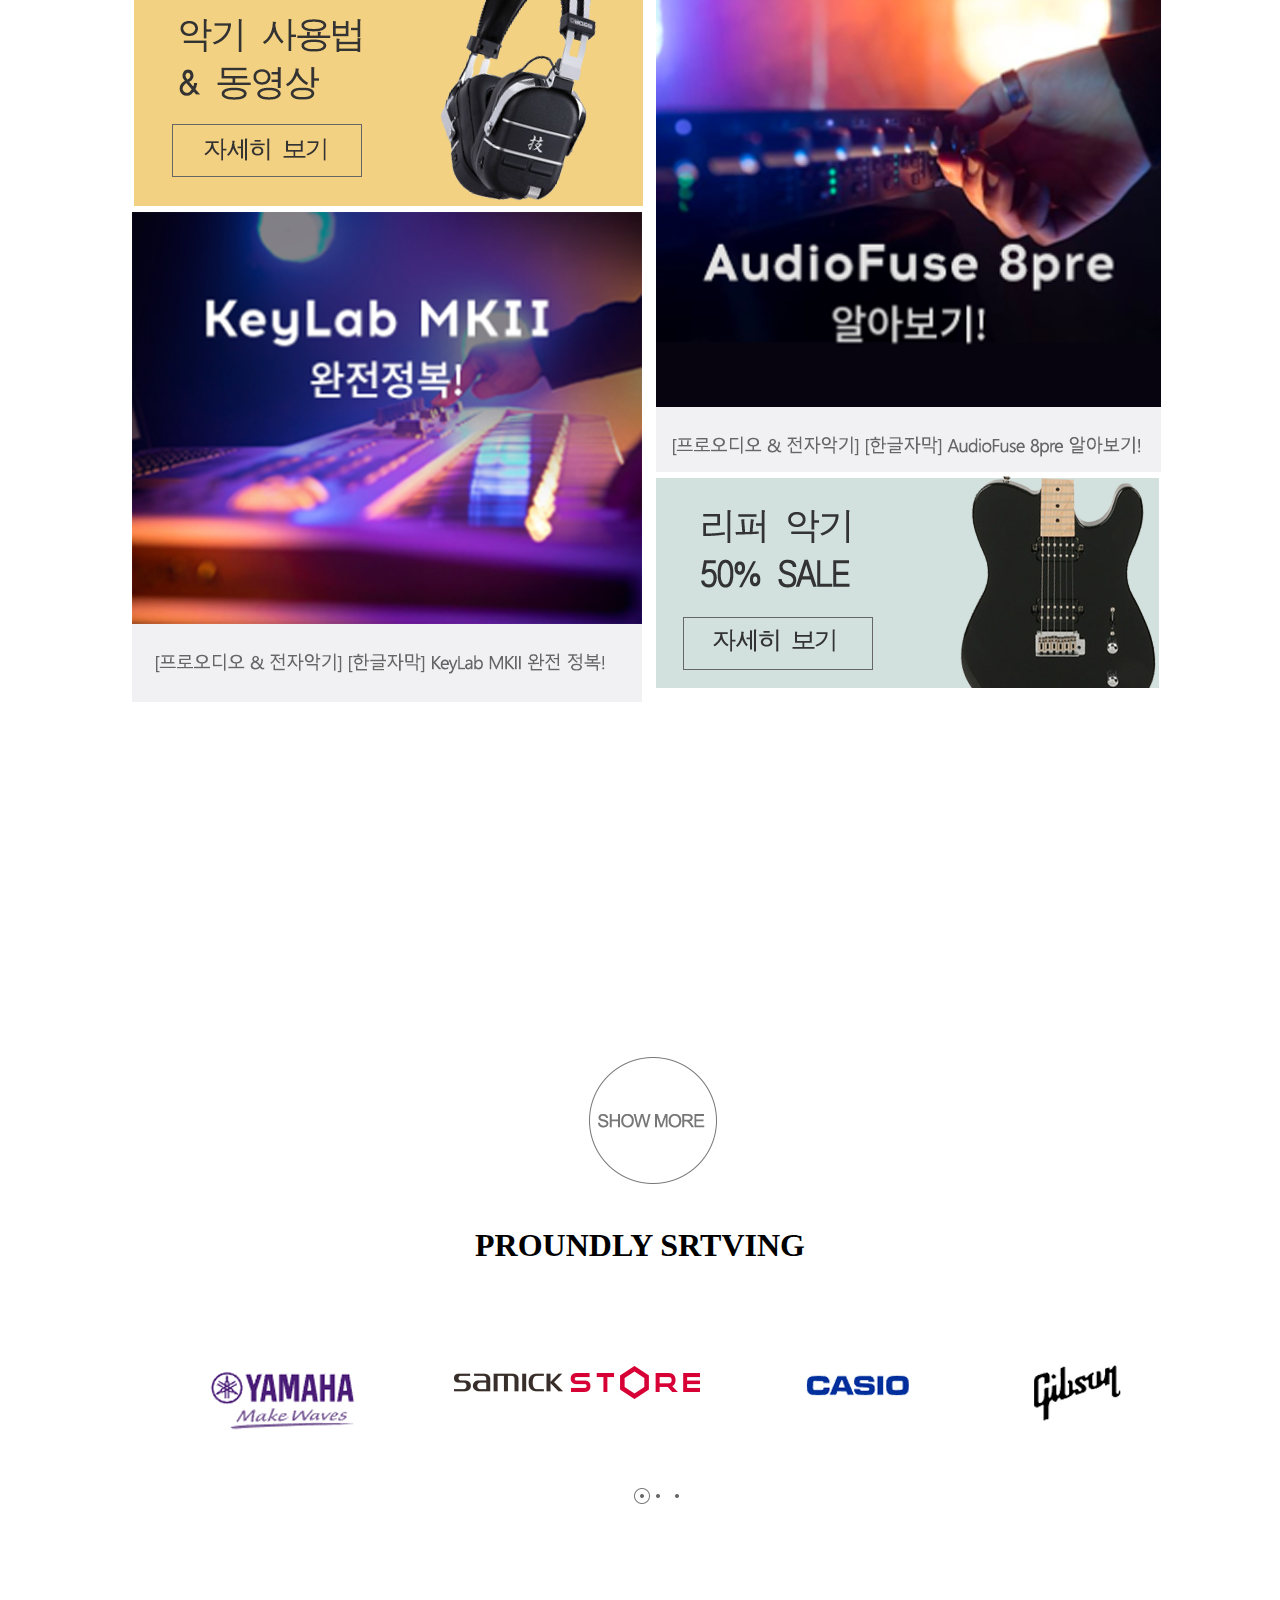
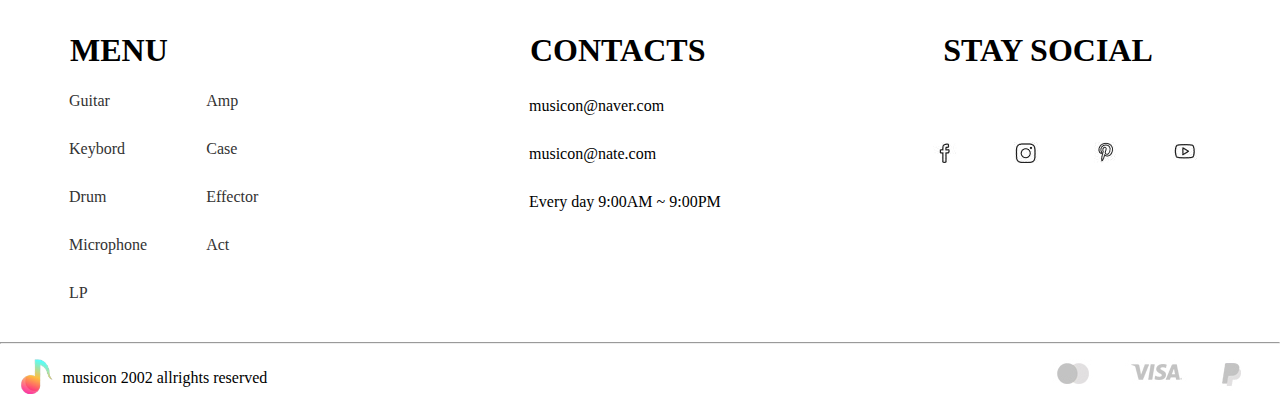
==== commit 4e1580e8: "project1_220422_2" ====
--- a/index.html
+++ b/index.html
@@ -6,7 +6,9 @@
     
     <title>music on</title>
 
-   <link rel="stylesheet" href="css/style.css">
+   
+   <link rel="stylesheet" href="css/main.css">
+   <link rel="stylesheet" href="css/index.css">
 </head>
 <body>
  
@@ -26,7 +28,7 @@
                 <ul>
                     <li><a href="">Master</a></li>
                     <li><a href="">Stage</a></li>
-                    <li><a href="">Synthesizer/a></li>
+                    <li><a href="">Synthesizer</a></li>
 
 
                 </ul>
@@ -54,9 +56,9 @@
                 </li>
                 <li><a href="sub.html">LP</a>
                     <ul>
-                        <li><a href="">Electronic</a></li>
-                        <li><a href="">Acoustic</a></li>
-                        <li><a href="">Base</a></li>
+                        <li><a href="">Classic</a></li>
+                        <li><a href="">Pop</a></li>
+                        <li><a href="">Jazz</a></li>
 
 
                     </ul>
@@ -98,9 +100,10 @@
 
             <li><a href="sub.html">Effector</a>
                 <ul>
-                    <li><a href="sub.html">Electronic</a></li>
-                    <li><a href="sub.html">Acoustic</a></li>
+                    <li><a href="sub.html">Vocal</a></li>
+                    <li><a href="sub.html">Guitar</a></li>
                     <li><a href="sub.html">Base</a></li>
+                    <li><a href="sub.html">muti</a></li>
 
 
                 </ul>
@@ -109,10 +112,10 @@
 
             <li><a href="sub.html">Act</a>
                 <ul>
-                    <li><a href="sub.html">Electronic</a></li>
-                    <li><a href="sub.html">Acoustic</a></li>
-                    <li><a href="sub.html">Base</a></li>
-
+                    <li><a href="sub.html">Pick</a></li>
+                    <li><a href="sub.html">Case</a></li>
+                    <li><a href="sub.html">Headphone</a></li>
+                    <li><a href="sub.html">Strap</a></li>
 
                 </ul>
             </li>
@@ -142,19 +145,22 @@
     </header>
  
     <div id="section">
-        <a href="aa"><img src="img/main.png" alt="main"></a>
+        <a href="sub.html"><img src="img/main.png" alt="main"></a>
 
 
     </div>
     
-
+    <br>
+    <br>
+    <br>
+    <br>
     <div id="main">
 
         <div id="new">
          <h1>NEW ARRIWALS </h1>
 
          <div class="strap m1">
-            <a href=""> <img src="img/strap.png" alt="strap"></a>
+            <a href="sub.html"> <img src="img/strap.png" alt="strap"></a>
 
              <div class="line1"></div>
              <div class="line2"></div>
@@ -215,8 +221,15 @@
         </div>
         <div id="best">
             <h1>OUR BEST SELLERS</h1>
-            <div id="sellers">
-                <a href="sub.html"><img src="img/bar.png" alt="bar"></a>
+            <div  class="abc">
+                <ul>
+                  <li><a href="" id="aw">Hot</a></li>
+                  <li><a href=""></a>Guitar</li>
+                  <li><a href="">Keybord</a></li>
+                  <li><a href="">Drum</a></li>
+                  <li><a href="">Micro fone</a></li>
+                  <li><a href="">LP</a></li>
+                </ul>
                
             </div>
 
@@ -224,7 +237,7 @@
 
                 <a href="sub.html"><img src="img/1.png" alt="1"></a>
                 <a href="sub.html"><h4>Gibson Les Paul</h4></a>
-                <a href="sub.html"><img src="img/w.png" class="one" alt="2"><span>658,000</span></a>
+                <a href="sub.html"><span>&#92;658,000</span></a>
             </div>
 
 
@@ -232,7 +245,7 @@
 
                 <a href="sub.html"><img src="img/2.png"  alt="2"></a>
                 <a href="sub.html"><h4>Kage-27 Prestige</h4></a>
-                <a href="sub.html"><img src="img/w.png" class="one"  alt="one"><span>658,000</span></a>
+                <a href="sub.html"><span>&#92;658,000</span></a>
             </div>
 
 
@@ -240,7 +253,7 @@
 
                 <a href="sub.html"><img src="img/3.png"  alt="3"></a>
                     <a href="sub.html"><h4>Arturia Keylab</h4></a>
-                    <a href="sub.html"><img src="img/w.png" class="one"  alt="one"><span>249,000</span></a>
+                    <a href="sub.html"><span>&#92;249,000</span></a>
             </div>
 
 
@@ -248,7 +261,7 @@
 
                 <a href="sub.html"><img src="img/4.png" alt="4"></a>
                 <a href="sub.html"><h4>Roland VAD506</h4></a>
-                <a href="sub.html"><img src="img/w.png" class="one"  alt="one"><span>800,000</span></a>
+                <a href="sub.html"><span>&#92;800,000</span></a>
             </div>
 
 
@@ -256,31 +269,31 @@
 
                 <a href="sub.html"><img src="img/5.png" alt="5"></a>
                 <a href="sub.html"><h4>Universal Audio microfons</h4></a>
-                <a href="sub.html"><img src="img/w.png" class="one"  alt="one"><span>400,000</span></a>
-            </div>
-
-
-            <div class="hot">
-
-                <a href=""><img src="img/6.png" alt="6"></a>
-                <a href=""><h4>Psychic Migrations</h4></a>
-                <a href=""><img src="img/w.png" class="one"  alt="one"><span>75,000</span></a>
-            </div>
-
-
-            <div class="hot">
-
-                <a href=""><img src="img/7.png" alt="7"></a>
-                <a href=""><h4>Acoustic Amp</h4></a>
-                <a href=""><img src="img/w.png" class="one" alt="one"><span>930,000</span></a>
-            </div>
-
-
-            <div class="hot">
-
-                <a href=""><img src="img/8.png" alt="8"></a>
-                <a href=""><h4>Audio interface</h4></a>
-                <a href=""><img src="img/w.png" class="one" alt="one"><span>174,600</span></a>
+                <a href="sub.html"><span>&#92;400,000</span></a>
+            </div>
+
+
+            <div class="hot m5">
+
+                <a href="sub.html"><img src="img/6.png" alt="6"></a>
+                <a href="sub.html"><h4>Psychic Migrations</h4></a>
+                <a href="sub.html"><span>&#92;75,000</span></a>
+            </div>
+
+
+            <div class="hot">
+
+                <a href="sub.html"><img src="img/7.png" alt="7"></a>
+                <a href="sub.html"><h4>Acoustic Amp</h4></a>
+                <a href="sub.html"><span>&#92;930,000</span></a>
+            </div>
+
+
+            <div class="hot m5">
+
+                <a href="sub.html"><img src="img/8.png" alt="8"></a>
+                <a href="sub.html"><h4>Audio interface</h4></a>
+                <a href="sub.html"><span>&#92;174,600</span></a>
             </div>
 
 
@@ -289,7 +302,7 @@
 
         <div id="fin">
             <div id="listen">
-                <a href=""><img src="img/in.png" alt="오인페"></a>
+                <a href="sub.html"><img src="img/in.png" alt="오인페"></a>
                 <div class="line1"></div>
                 <div class="line2"></div>
                 <div class="line3"></div>
@@ -299,12 +312,12 @@
             </div>
 
             <div id="more">
-                <a href=""><img src="img/use.png" alt="use"></a>
+                <a href="sub.html"><img src="img/use.png" alt="use"></a>
 
             </div>
 
             <div id="listen2">
-                <a href=""><img src="img/mkii.png" alt="mkill"></a>
+                <a href="sub.html"><img src="img/mkii.png" alt="mkill"></a>
                 <div class="line1"></div>
                 <div class="line2"></div>
                 <div class="line3"></div>
@@ -313,7 +326,7 @@
             </div>
 
             <div id="more2">
-                <a href=""><img src="img/re.png" alt="리퍼"></a>
+                <a href="sub.html"><img src="img/re.png" alt="리퍼"></a>
 
             </div>
 
@@ -333,18 +346,18 @@
             
             
             <div class="company yama">
-               <a href=""><img src="img/ya.jpg" alt="yama"></a> 
+               <a href="sub.html"><img src="img/ya.jpg" alt="yama"></a> 
             </div>
 
             <div class="company samick">
-                <a href=""><img src="img/sa.jpg" alt="sam"></a> 
+                <a href="sub.html"><img src="img/sa.jpg" alt="sam"></a> 
              </div>
 
              <div class="company casio">
-                <a href=""><img src="img/ka.jpg" alt="ka"></a> 
+                <a href="sub.html"><img src="img/ka.jpg" alt="ka"></a> 
              </div>
              <div class="company gib">
-                <a href=""><img src="img/gib.jpg" alt="gib"></a> 
+                <a href="sub.html"><img src="img/gib.jpg" alt="gib"></a> 
              </div>
              <div class="jum">
 
@@ -392,10 +405,10 @@
     
             <div id="stay">
                 <h1>STAY SOCIAL</h1>
-                <a href="aa"><img src="img/f.jpg" alt="face"></a>
-                <a href="aa"><img src="img/i.png" alt="in"></a>
-                <a href="aa"><img src="img/p.jpg" alt="pin"></a>
-                <a href="aa"><img src="img/u.jpg" alt="you"></a>
+                <a href="sub.html"><img src="img/f.jpg" alt="face"></a>
+                <a href="sub.html"><img src="img/i.png" alt="in"></a>
+                <a href="sub.html"><img src="img/p.jpg" alt="pin"></a>
+                <a href="sub.html"><img src="img/u.jpg" alt="you"></a>
     
             </div>
     
--- a/css/main.css
+++ b/css/main.css
@@ -0,0 +1,38 @@
+@charset "UTF-8";
+*{margin:0; padding:0;}
+
+
+header ul li{list-style: none;padding:20px; display: inline-block;}
+header  ul li a{text-decoration: none; color:#333; display: inline-block;}
+ #nav2{margin:0 0 0 10px;}
+ header ul{display: inline;}
+ header ul li ul{position: absolute; display: none; z-index: 5;}
+ header ul li:hover ul{display: block; background-color: #fff;}
+ header ul li ul li{display: block;}
+ header ul li ul li a:hover{text-decoration: underline;}
+
+ header{width: 1300px; height: 75px; margin:0 auto;}
+ nav #nav1{width: 550px; height: 40px; float: left;   margin:28px 0 0 30px; font-size: 15px;}
+
+ header{font-family:IgraSans;}
+
+ 
+ #nav2{width: 345px; height: 40px;  float: left;margin:28px 0 0 40px; font-family: IgraSans; font-size: 18px;}
+ #logo{width: 75px; height: 50px;  float: left;margin:25px 0 4px 0px;}
+ #logo img{width: 35px; height: 35px; position:relative; top:16px; left:15px;}
+ #my{width: 230px; height: 40px; float: right;margin:30px 0px 0 0;}
+
+ .icon{width:30px; height: 30px;  float: left; margin:23px 20px 200px 0; }
+ .icon img{width: 18px; height: 18px;}
+
+
+
+
+
+ #ffint{font-family: Arial, Helvetica, sans-serif;}
+
+ #ffin{width: 1245px; height: 60px;margin:0 auto;}
+ #ffin .ll{width: 35px; height: 35px; margin:15px 10px 0 0; float: left;}
+ #ffin span{display: inline-block; float:left; margin:25px 0 0 ; }
+ .imgbox img{float: right; margin:15px;}
+ --- a/css/index.css
+++ b/css/index.css
@@ -0,0 +1,165 @@
+
+ @charset "UTF-8";
+ *{margin:0; padding:0;}
+ *ul, ol, li {list-style:none; margin:0; padding:0;}
+
+ 
+ 
+ 
+ #section{width: 1713px; height: 865px; margin:0 auto;}
+ #section img{width: 1713px; height: 865px;}
+
+
+
+ #main{width: 1280px; height:1040px; margin:0 auto;}
+ #main h1{text-align: center; position:relative; bottom:25px;}
+ #main .strap{width: 600px; height: 415px;  float: left;margin: 0 0 0 20px;}
+
+ .m1 .line1{width: 590px; height: 3px; background-color: #fff; position: relative; bottom:20px; left:4px; opacity:0; visibility: visible;}
+ .m1 .line2{width: 3px; height: 405px; background-color: #fff; position: relative; bottom:420px; left:10px; opacity:0; visibility: visible;}
+ 
+ .m1 .line3{width: 590px; height: 3px; background-color: #fff; position: relative; bottom:815px; left:4px; opacity:0; visibility: visible;}
+ .m1 .line4{width: 3px; height: 405px; background-color: #fff; position: relative; bottom:827px; left:580px; opacity:0; visibility: visible;}
+
+ .m1:hover .line1{opacity: 1; visibility: visible; transition:  all 0.3s ease-in-out;}
+ .m1:hover .line2{opacity: 1; visibility: visible; transition:  all 0.3s ease-in-out;}
+ .m1:hover .line3{opacity: 1; visibility: visible; transition:  all 0.3s ease-in-out;}
+ .m1:hover .line4{opacity: 1; visibility: visible; transition:  all 0.3s ease-in-out;}
+
+ .m1:hover{opacity: 0.8; transition: all 0.3s ease-in-out;}
+
+
+ #main .app{width:610px; height:250px;  float: right; margin:0 10px 0 0;}
+ #app{width:605px; height:250px;  float: left;margin: 0 0 0 11px;}
+ #app a:hover img{ transform: scale(1.1);}
+ #app a{display: block; width: 100%; height: 100%; overflow: hidden;}
+ #app img{transition:0.3s}
+
+ .app a:hover img{ transform: scale(1.1);}
+ .app a{display: block; width: 100%; height: 100%; overflow: hidden;}
+ .app img{transition:0.3s}
+
+
+
+
+  
+ #strap{width: 600px; height: 450px;  float: right; margin:0 20px 0 0; z-index: 1;}
+ #strap:hover{opacity:0.8; transition: all 0.3s ease-in-out;
+ }
+ 
+ #line1{width: 590px; height: 3px; background: #fff; z-index: 3; left:8px; bottom:30px; position: relative; opacity:0; visibility: visible;}
+ #line2{width: 3px; height: 405px; background:#fff; position: relative; left:20px; bottom:420px; opacity:0; visibility: visible;}
+ #line3{width: 590px; height: 3px; background: #fff; z-index: 3; position: relative;bottom:810px; opacity:0; visibility: visible;}
+ #line4{width: 3px; height: 405px; background:#fff; position: relative; left:570px; bottom:830px; opacity:0; visibility: visible;}
+ 
+ #strap:hover #line1{opacity: 1; visibility: visible;transition: all 0.3s ease-in-out;}
+ #strap:hover #line2{opacity: 1; visibility: visible;transition: all 0.3s ease-in-out;}
+ #strap:hover #line3{opacity: 1; visibility: visible;transition: all 0.3s ease-in-out;}
+ #strap:hover #line4{opacity: 1; visibility: visible;transition: all 0.3s ease-in-out;}
+ 
+
+
+ 
+
+ #new{width: 1240px; height: 1050px; margin:0 auto; float: left;}
+ #new h1{margin:50px 0 50px 0;}
+ #best{width: 1250px; height: 1130px; margin:0 auto;}
+ #best h1{text-align: center; position:relative; bottom:30px;}
+ .hot{width: 287px; height: 370px;  float: left; margin:0 0px 30px 7px; background-color: #fff;
+  box-shadow: 4px 4px 4px #eee; box-sizing: border-box;}
+ .hot img{width: 287px; margin:0 0 20px 0;}
+ .abc ul li{width:100px; height:100%; display: inline-block; padding:15px; font-size: 20px;
+     margin:0 0 50px 52px; background-color: #eee; text-align: center; font-family: Arial, Helvetica, sans-serif;}
+ .abc ul li a{display: inline-block; text-decoration: none; text-decoration: none;color:#333;}
+  #aw{width:100px; height:100%; background-color: #2b324c; color:#fff;}
+
+ .hot a{text-decoration: none; color:#666;}
+ .hot h4{ margin:-15px 0 0 0; font-size: 20px;font-family:IgraSans; padding:10px;}
+ .hot span{font-size: 18px; margin:0 0 0 5px; font-family:IgraSans; padding:10px;}
+ .hot:hover{opacity: 0.5; transition: all 0.3s ease-in-out;}
+ .m5{position:relative; top:4px;}
+ 
+
+
+
+ #fin{width: 1150px; height: 750px; margin:0 auto;}
+ #more{width: 513px; height: 214px;  float: left; margin:10px 0 0 65px;}
+
+ #listen{width: 515px; height: 482px; float: right; margin:10px 50px 0 0;}
+
+ #listen .line1{width: 3px; height: 405px; background-color: #eee; position: relative; bottom:482px; left:20px; opacity:0; visibility: visible;}     
+ #listen .line2{width: 3px; height: 405px; background-color: #eee; position: relative; bottom:887px; left:490px; opacity:0; visibility: visible;}     
+  #listen .line3{width: 500px; height: 3px; background-color: #eee; position: relative; bottom:900px; left:8px; opacity:0; visibility: visible;}
+  #listen .line4{width: 500px; height: 3px; background-color:#eee; position:relative; bottom:1280px; left:8px; opacity:0; visibility: visible;}
+
+ #listen:hover{opacity:0.8; transition: all 0.3s ease-in-out; }
+  #listen:hover .line1{opacity: 1; visibility: visible;transition: all 0.3s ease-in-out;}
+  #listen:hover .line2{opacity: 1; visibility: visible;transition: all 0.3s ease-in-out;}
+  #listen:hover .line3{opacity: 1; visibility: visible;transition: all 0.3s ease-in-out;}
+  #listen:hover .line4{opacity: 1; visibility: visible;transition: all 0.3s ease-in-out;}
+
+
+ #more2{width: 513px; height: 214px; float:  right;margin:0px 50px 0 0;}
+
+
+ #listen2{width: 515px; height: 500px; ;float: left; margin:0 0 0 65px;}
+ #listen2 .line1{width: 500px; height: 3px; background-color: #eee; position: relative; bottom:100px; left:5px; opacity:0; visibility: visible;}
+ #listen2 .line2{width: 500px; height: 3px; background-color: #eee; position: relative; bottom:487px; left:5px; opacity:0; visibility: visible;}
+ #listen2 .line3{width: 3px; height: 405px; background-color: #eee; position: relative; bottom:500px; left:20px; opacity:0; visibility: visible;}   
+ #listen2 .line4{width: 3px; height: 405px; background-color:#eee; position: relative; bottom:904px; left:490px; opacity:0; visibility: visible;}       
+
+
+ #listen2:hover{opacity:0.8; transition: all 0.3s ease-in-out; }
+  #listen2:hover .line1{opacity: 1; visibility: visible;transition: all 0.3s ease-in-out;}
+  #listen2:hover .line2{opacity: 1; visibility: visible;transition: all 0.3s ease-in-out;}
+  #listen2:hover .line3{opacity: 1; visibility: visible;transition: all 0.3s ease-in-out;}
+  #listen2:hover .line4{opacity: 1; visibility: visible;transition: all 0.3s ease-in-out;}
+
+ #more a{display: block; width: 100%; height: 100%; overflow: hidden;}
+ #more img{transition:0.3s}
+ #more:hover img{ transform: scale(1.1);}
+
+
+ #more2 a{display: block; width: 100%; height: 100%; overflow: hidden;}
+ #more2 img{transition:0.3s}
+ #more2:hover img{ transform: scale(1.1);}
+
+
+
+
+ #srtving {width: 1160px; height: 900px;  margin:0 auto;}
+ #show{width:180px; height:150px;  float: left; margin:320px 0 25px 520px;}
+ #srtving h1{clear: both; text-align: center;}
+ .company{width:200px; height:50px;  float: left; margin:500px 0px 0 4px;}
+ .yama{margin:100px 0 0 150px;}
+ .samick{margin: 100px 0 0 30px;}
+ .casio{margin:85px 0 0 140px;}
+ .gib{margin:89px 0 0 20px;}
+ .jum{ width:80px; height: 80px; margin:220px 0 0 560px;}
+ 
+
+
+ 
+
+
+
+
+
+
+
+ footer{width: 1280px;height: 210px; margin:0 auto;}
+ #menu{width: 1313px; height: 310px; margin:0 auto;}
+ #menu h1{width: 100px; height: 40px;}
+ #menu ul li{list-style: none; padding:10px; margin:10px 0 0 -11px;}
+ #menu ul li a{text-decoration: none; color:#333;}
+ #aa{float: left; margin: 0 0 30px 0px;}
+ #bb{float: left; margin:0 0 30px 50px;}
+ #mmenu{width:320px; height:310px;float: left; margin: 0 0 0 70px;}
+ #contacts{width: 350px; height: 310px; margin:0px 0 0 140px; float: left;}
+#contacts ul {margin:15px 0 0 0px;}
+
+
+ #stay{width: 330px; height: 310px;  float: right; margin:0 100px 0 0;}
+ #stay h1{ width: 100%; text-align: center;}
+
+ #stay img{ margin:70px 0px 0 50px;}
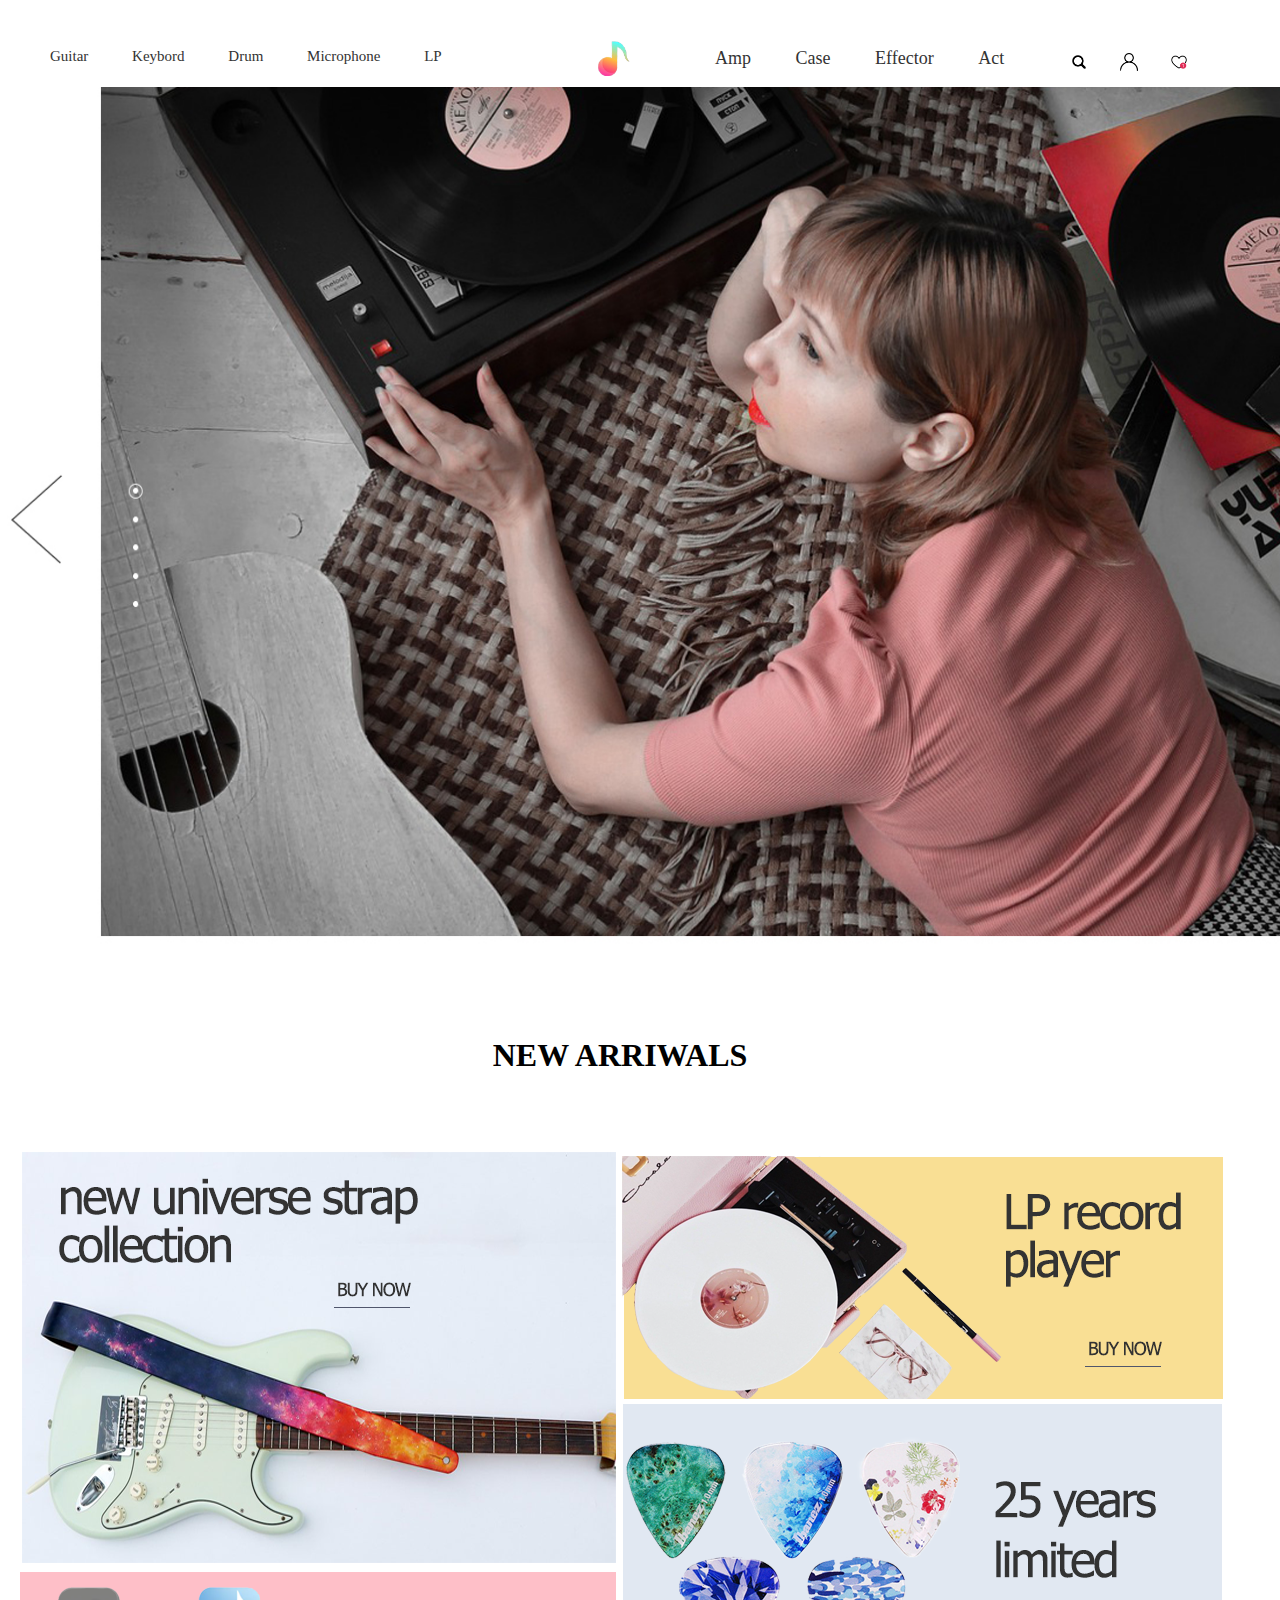
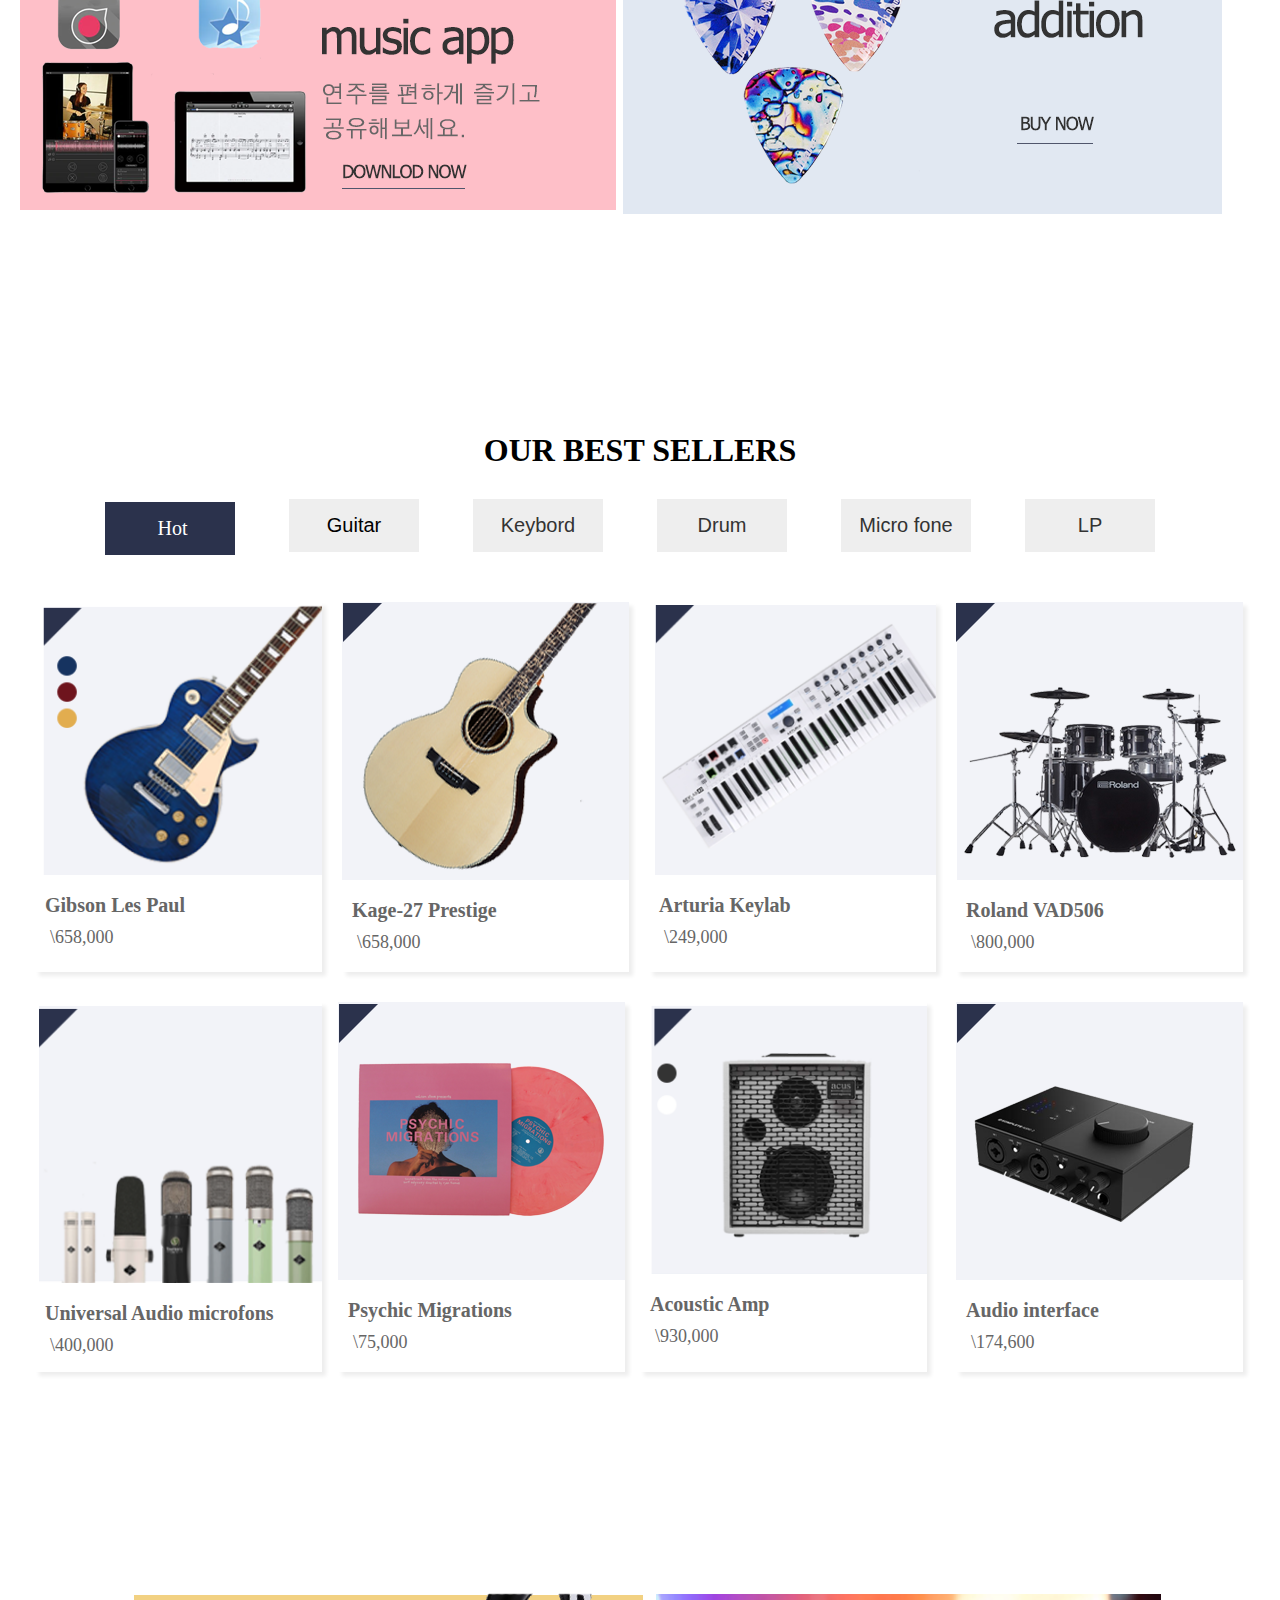
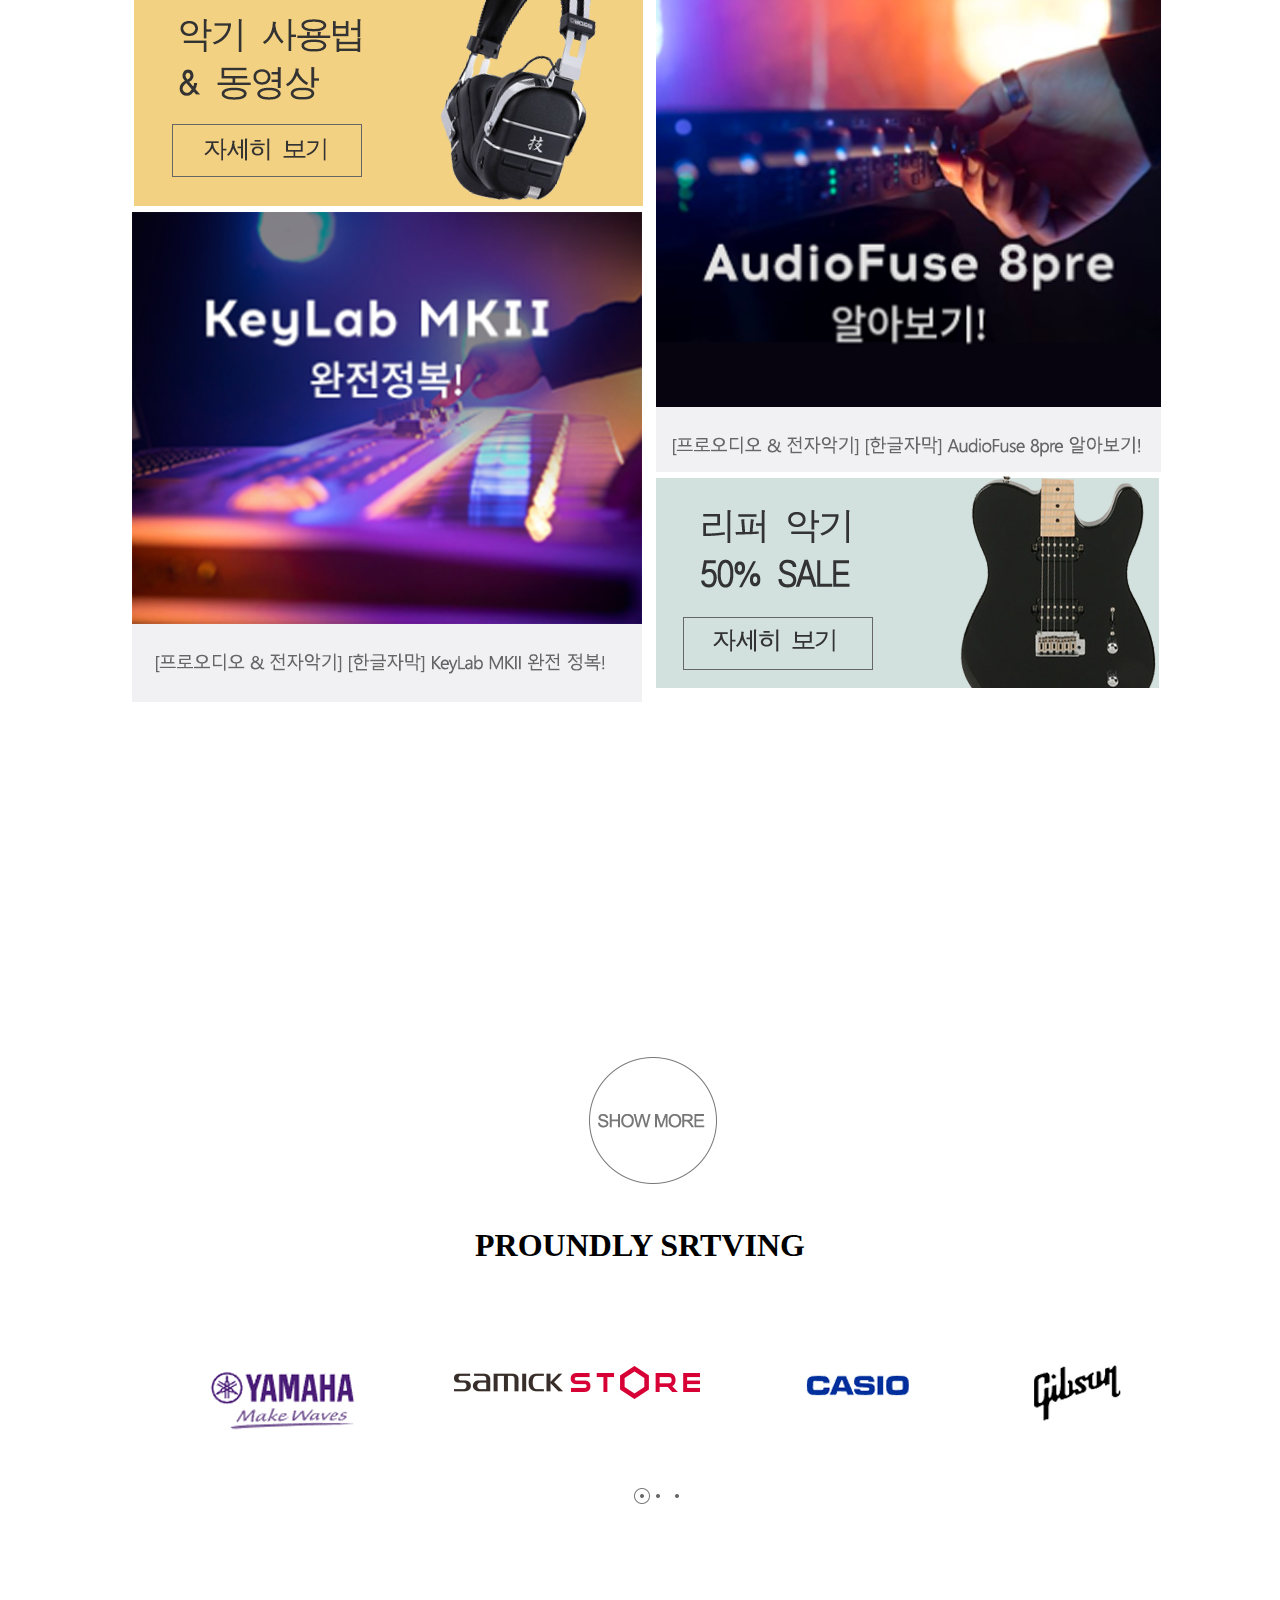
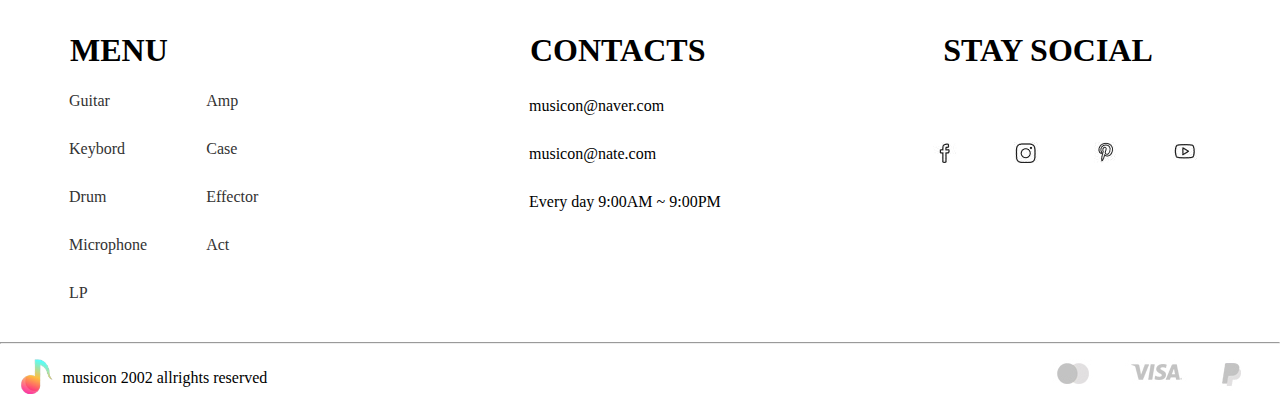
==== commit ed879d69: "project1_220425_1" ====
--- a/index.html
+++ b/index.html
@@ -223,7 +223,7 @@
             <h1>OUR BEST SELLERS</h1>
             <div  class="abc">
                 <ul>
-                  <li><a href="" id="aw">Hot</a></li>
+                  <li id="aw"><a href=""></a> Hot</li>
                   <li><a href=""></a>Guitar</li>
                   <li><a href="">Keybord</a></li>
                   <li><a href="">Drum</a></li>
@@ -281,7 +281,7 @@
             </div>
 
 
-            <div class="hot">
+            <div class="hot m6">
 
                 <a href="sub.html"><img src="img/7.png" alt="7"></a>
                 <a href="sub.html"><h4>Acoustic Amp</h4></a>
@@ -289,7 +289,7 @@
             </div>
 
 
-            <div class="hot m5">
+            <div class="hot m7">
 
                 <a href="sub.html"><img src="img/8.png" alt="8"></a>
                 <a href="sub.html"><h4>Audio interface</h4></a>
--- a/css/index.css
+++ b/css/index.css
@@ -65,20 +65,21 @@
  #new h1{margin:50px 0 50px 0;}
  #best{width: 1250px; height: 1130px; margin:0 auto;}
  #best h1{text-align: center; position:relative; bottom:30px;}
- .hot{width: 287px; height: 370px;  float: left; margin:0 0px 30px 7px; background-color: #fff;
+ .hot{width: 287px; height: 370px;  float: left; margin:0 0px 30px 20px; background-color: #fff;
   box-shadow: 4px 4px 4px #eee; box-sizing: border-box;}
  .hot img{width: 287px; margin:0 0 20px 0;}
- .abc ul li{width:100px; height:100%; display: inline-block; padding:15px; font-size: 20px;
-     margin:0 0 50px 52px; background-color: #eee; text-align: center; font-family: Arial, Helvetica, sans-serif;}
+ .abc ul li:not(:nth-child(1)){width:100px; height:100%; display: inline-block; padding:15px; font-size: 20px;
+     margin:0 0 50px 50px; background-color: #eee; text-align: center; font-family: Arial, Helvetica, sans-serif; position:relative; left:90px;}
  .abc ul li a{display: inline-block; text-decoration: none; text-decoration: none;color:#333;}
-  #aw{width:100px; height:100%; background-color: #2b324c; color:#fff;}
+  #aw{width:100px; height:100%; background-color: #2b324c; color:#fff; padding:15px; font-size: 20px; display: inline-block; position:relative;
+left:90px; top:3px;text-align: center;}
 
  .hot a{text-decoration: none; color:#666;}
  .hot h4{ margin:-15px 0 0 0; font-size: 20px;font-family:IgraSans; padding:10px;}
  .hot span{font-size: 18px; margin:0 0 0 5px; font-family:IgraSans; padding:10px;}
  .hot:hover{opacity: 0.5; transition: all 0.3s ease-in-out;}
- .m5{position:relative; top:4px;}
- 
+ .m5{position:relative; right:4px;}
+  .m6{position: relative; right:9px;}
 
 
 
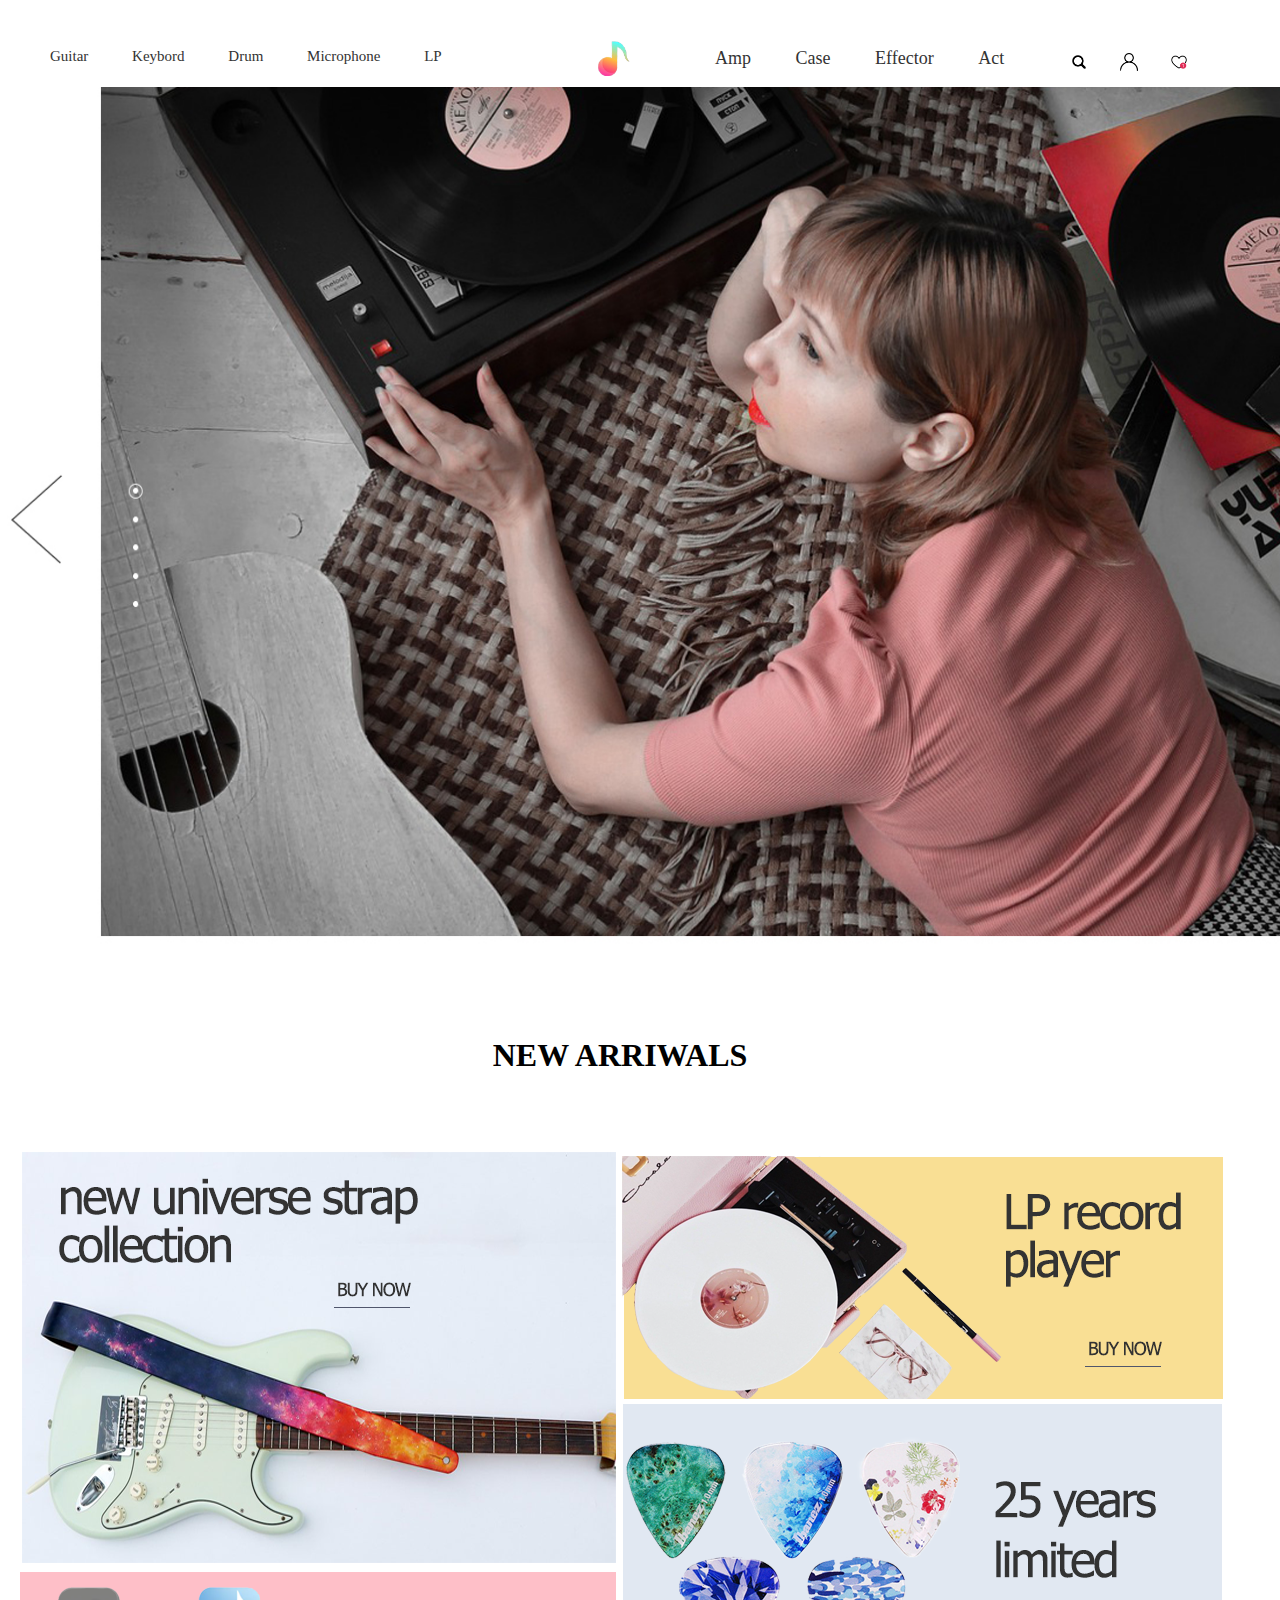
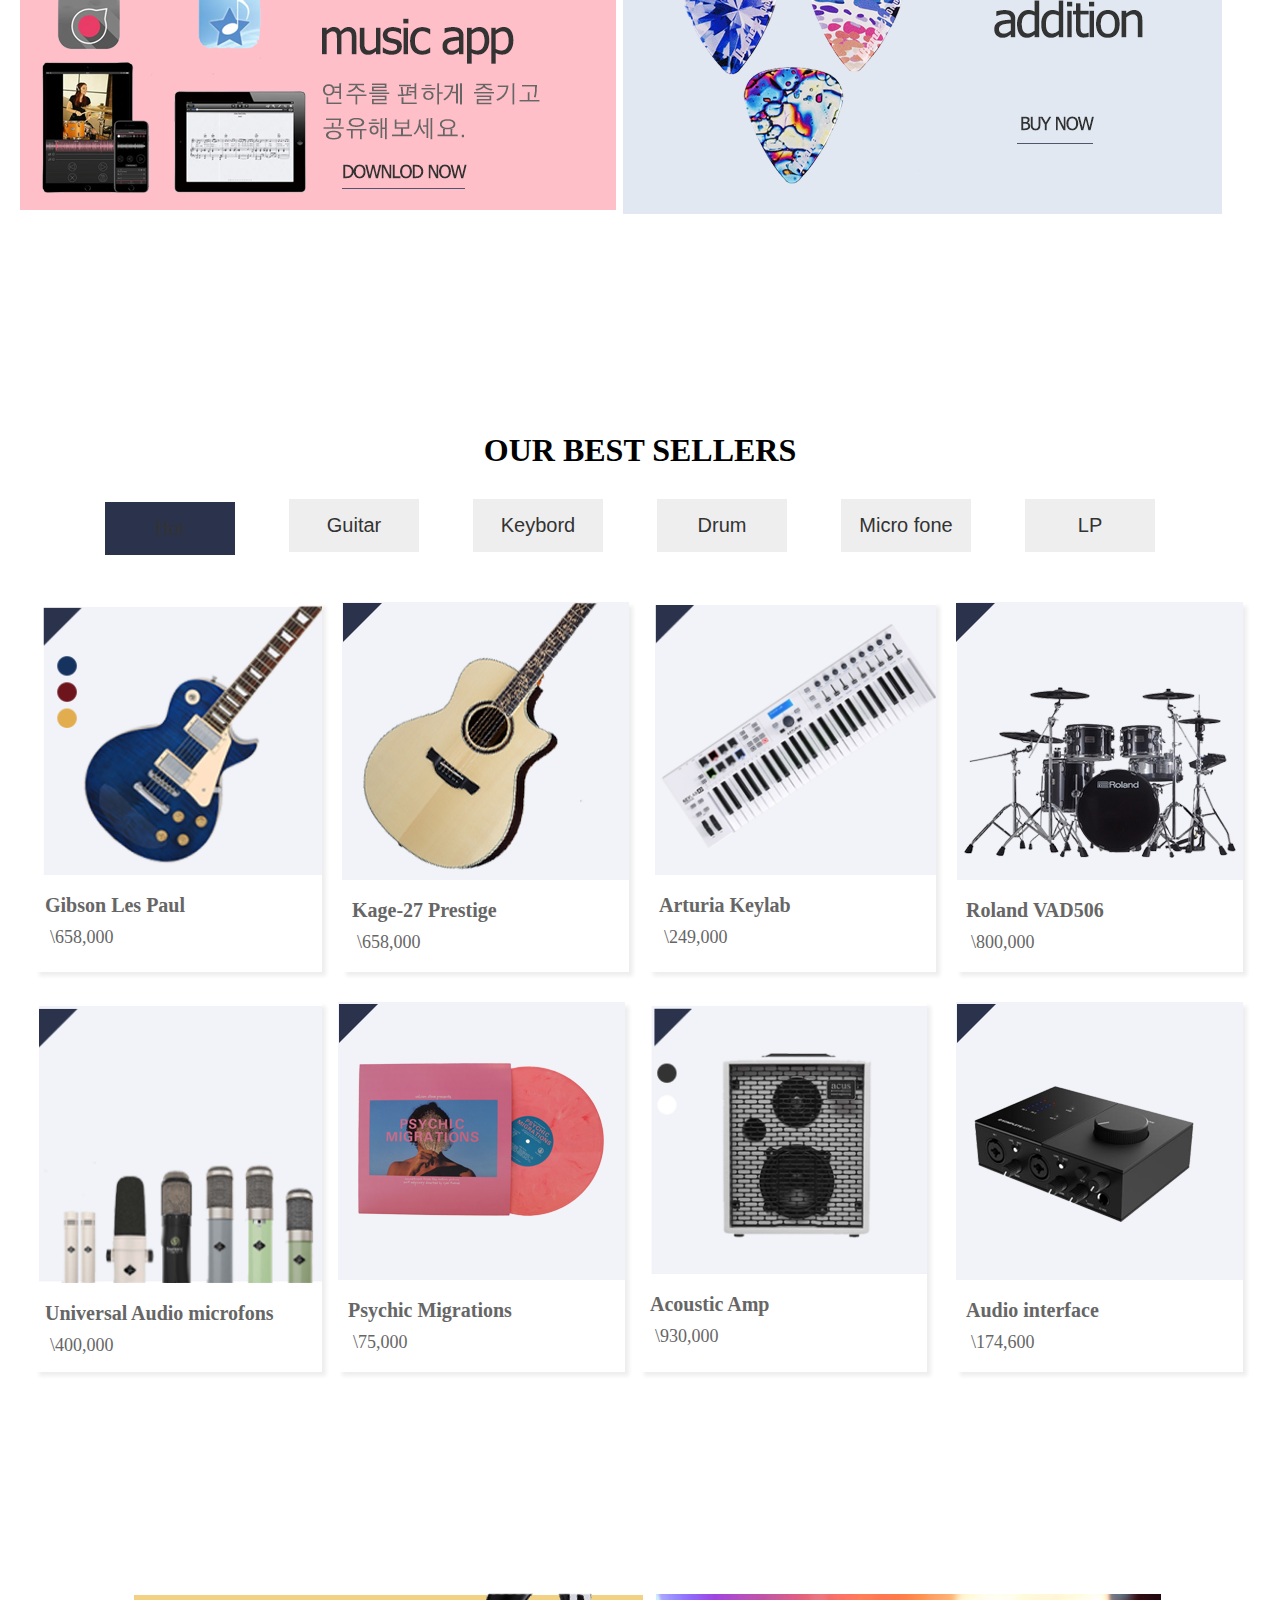
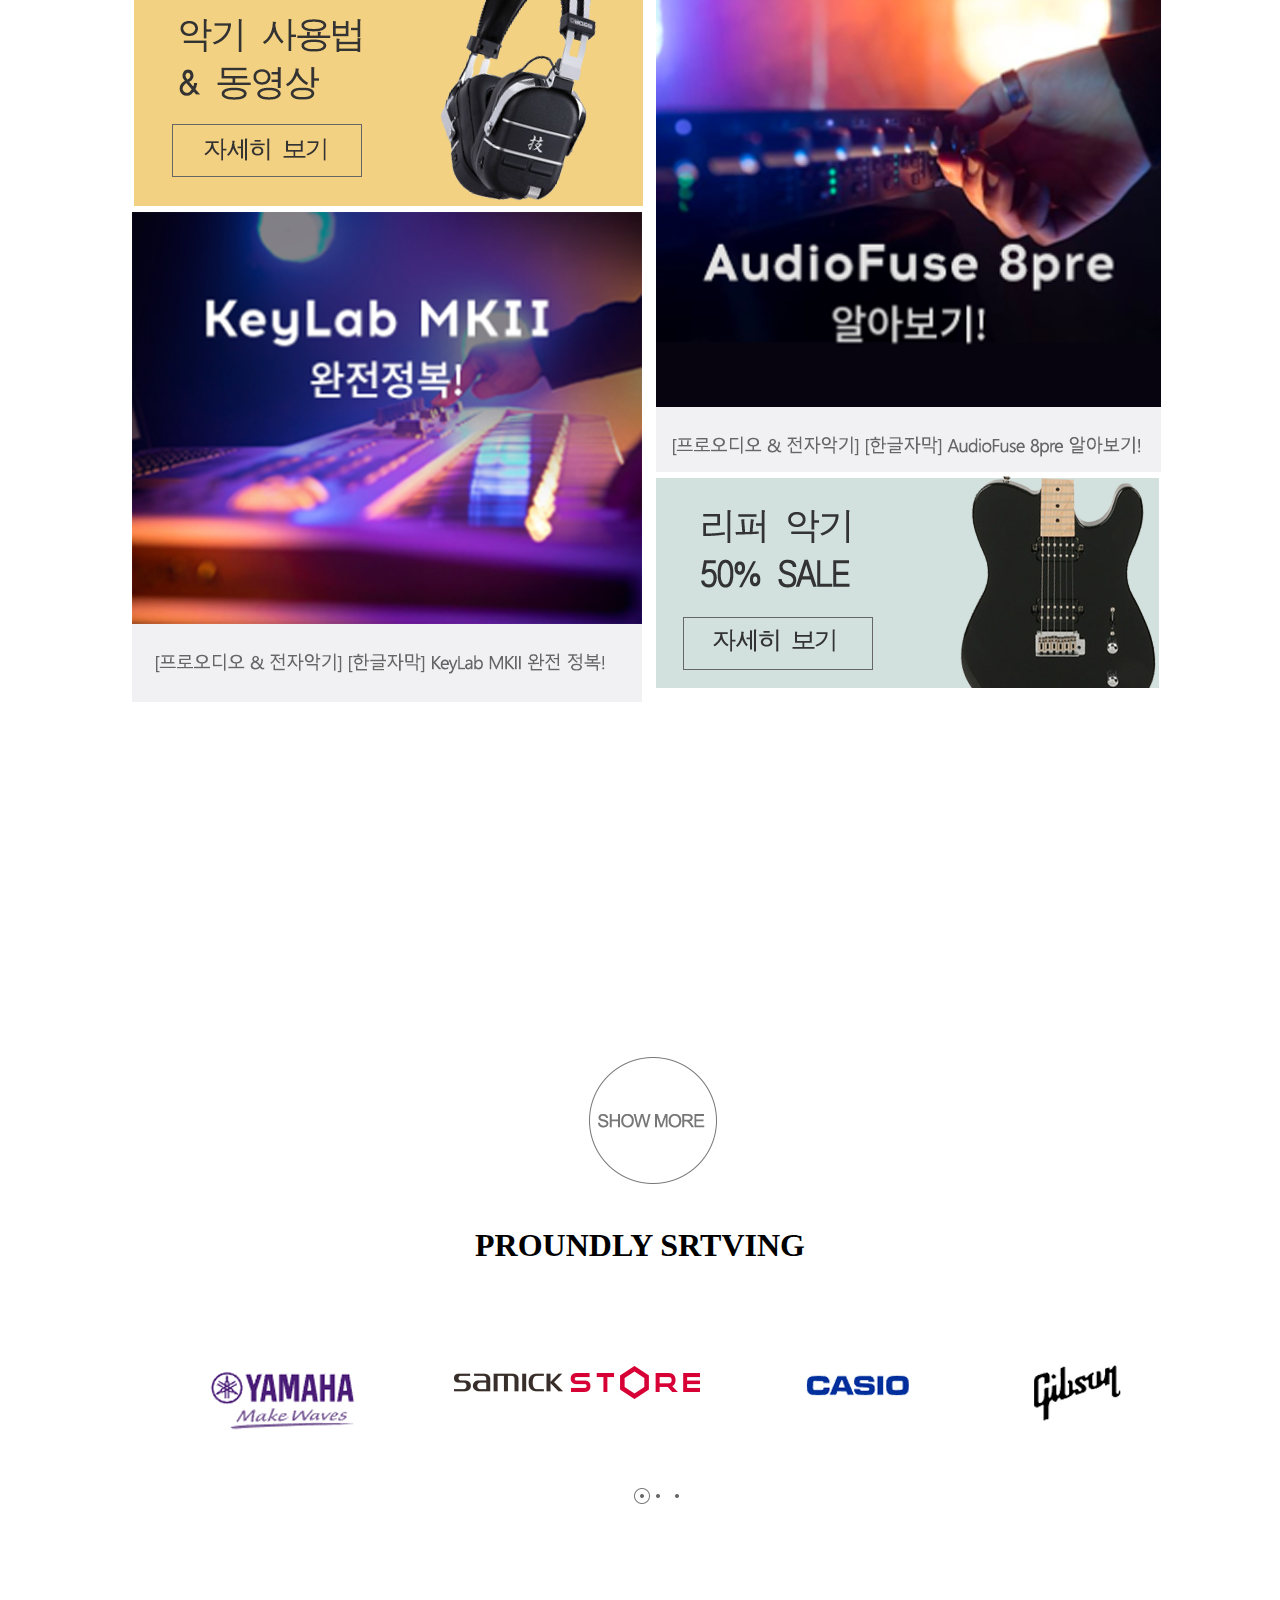
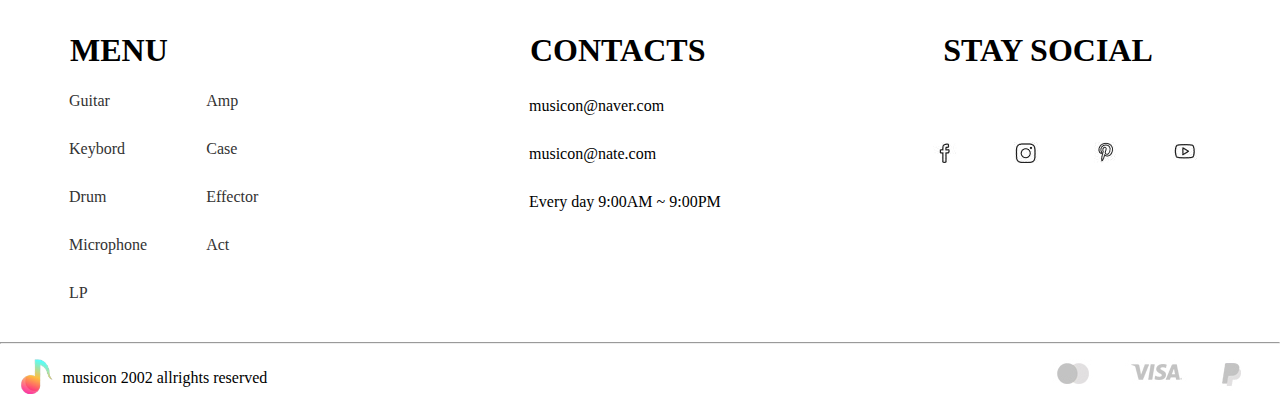
==== commit 1ed40148: "project1_220426" ====
--- a/index.html
+++ b/index.html
@@ -223,8 +223,8 @@
             <h1>OUR BEST SELLERS</h1>
             <div  class="abc">
                 <ul>
-                  <li id="aw"><a href=""></a> Hot</li>
-                  <li><a href=""></a>Guitar</li>
+                  <li id="aw"><a href=""> Hot</a></li>
+                  <li><a href="">Guitar</a></li>
                   <li><a href="">Keybord</a></li>
                   <li><a href="">Drum</a></li>
                   <li><a href="">Micro fone</a></li>
